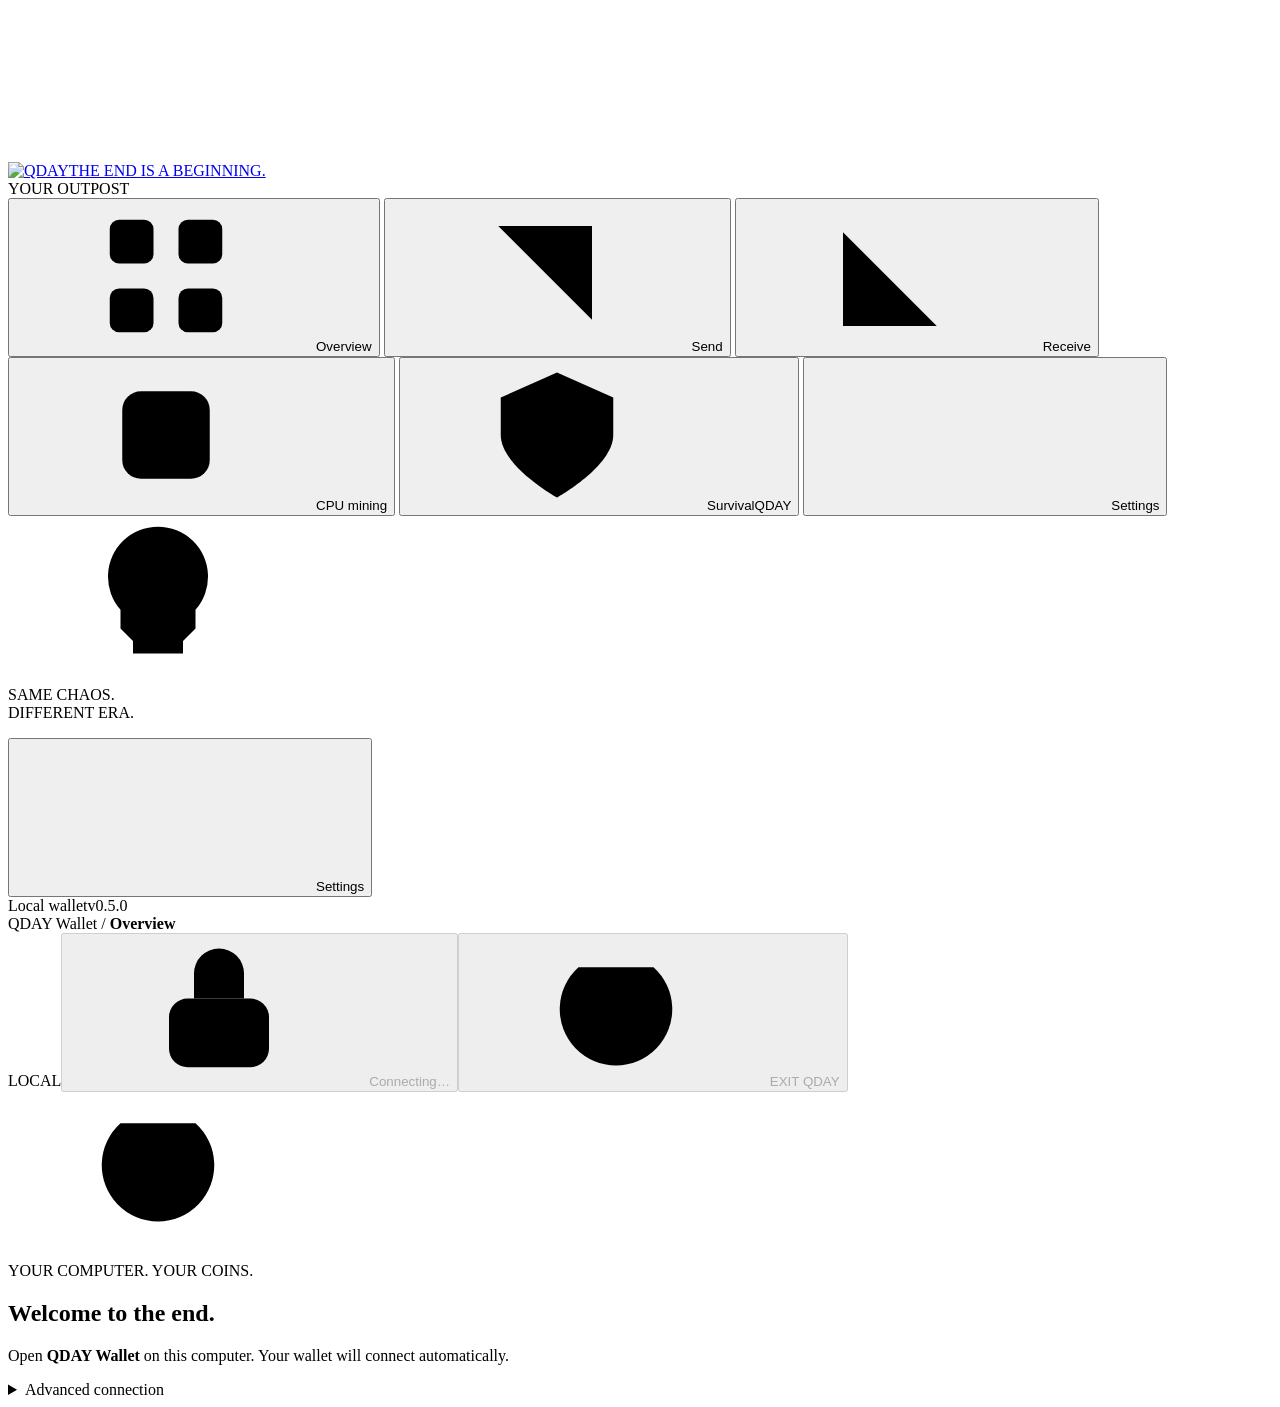
==== node/qday/web/index.html @ c53e766d "Make wallet notifications dismissible" ====
<!doctype html>
<html lang="en"><head><meta charset="utf-8"><meta name="viewport" content="width=device-width,initial-scale=1"><meta name="theme-color" content="#101012"><title>QDAY Wallet</title><link rel="icon" href="/favicon.svg" type="image/svg+xml"><link rel="stylesheet" href="/style.css"><script src="/app.js" defer></script></head>
<body>
<svg class="icon-definitions" xmlns="http://www.w3.org/2000/svg" aria-hidden="true"><defs><symbol id="i-grid" viewBox="0 0 24 24"><rect x="3" y="3" width="7" height="7" rx="1.5"/><rect x="14" y="3" width="7" height="7" rx="1.5"/><rect x="3" y="14" width="7" height="7" rx="1.5"/><rect x="14" y="14" width="7" height="7" rx="1.5"/></symbol><symbol id="i-send" viewBox="0 0 24 24"><path d="m4 20 16-16M5 4h15v15"/></symbol><symbol id="i-receive" viewBox="0 0 24 24"><path d="M20 4 4 20M19 20H4V5"/></symbol><symbol id="i-cpu" viewBox="0 0 24 24"><rect x="5" y="5" width="14" height="14" rx="3"/><path d="M9 1v4m6-4v4M9 19v4m6-4v4M1 9h4m-4 6h4m14-6h4m-4 6h4"/><rect x="9" y="9" width="6" height="6" rx="1"/></symbol><symbol id="i-shield" viewBox="0 0 24 24"><path d="m12 2 9 4v6c0 5-9 10-9 10S3 17 3 12V6l9-4Z"/><path d="m8 12 3 3 5-6"/></symbol><symbol id="i-settings" viewBox="0 0 24 24"><path d="M4 6h16M4 12h16M4 18h16M8 3v6m8 0v6M10 15v6"/></symbol><symbol id="i-lock" viewBox="0 0 24 24"><rect x="4" y="10" width="16" height="11" rx="3"/><path d="M8 10V6a4 4 0 0 1 8 0v4m-4 5v2"/></symbol><symbol id="i-unlock" viewBox="0 0 24 24"><rect x="4" y="10" width="16" height="11" rx="3"/><path d="M8 10V6a4 4 0 0 1 8 0m-4 9v2"/></symbol><symbol id="i-copy" viewBox="0 0 24 24"><rect x="8" y="8" width="12" height="13" rx="2"/><path d="M15 8V3H3v13h5"/></symbol><symbol id="i-power" viewBox="0 0 24 24"><path d="M12 2v10M6 5a9 9 0 1 0 12 0"/></symbol><symbol id="i-arrow" viewBox="0 0 24 24"><path d="M4 12h16m-6-6 6 6-6 6"/></symbol><symbol id="i-skull" viewBox="0 0 24 24"><path d="M8 20v2h8v-2l2-2v-3a8 8 0 1 0-12 0v3l2 2Z"/><circle cx="8.5" cy="11" r="1.5"/><circle cx="15.5" cy="11" r="1.5"/><path d="m11 16 1-2 1 2m-3 4v2m4-2v2"/></symbol><symbol id="i-check" viewBox="0 0 24 24"><path d="m5 12 4 4L19 6"/></symbol></defs></svg>
<aside class="sidebar">
<a class="brand" href="/" aria-label="QDAY wallet home"><img src="/assets/logo.png" alt="QDAY" width="172" height="65"><span>THE END IS A BEGINNING.</span></a>
<div class="sidebar-label">YOUR OUTPOST</div>
<nav aria-label="Wallet navigation">
<button class="nav-item active" data-view="overview" aria-current="page"><svg class="icon" aria-hidden="true"><use href="#i-grid"/></svg><span>Overview</span></button>
<button class="nav-item" data-view="send"><svg class="icon" aria-hidden="true"><use href="#i-send"/></svg><span>Send</span></button>
<button class="nav-item" data-view="receive"><svg class="icon" aria-hidden="true"><use href="#i-receive"/></svg><span>Receive</span></button>
<button class="nav-item" data-view="overview" data-focus="miner"><svg class="icon" aria-hidden="true"><use href="#i-cpu"/></svg><span>CPU mining</span><span id="miningDot" class="nav-dot" hidden></span></button>
<button class="nav-item" data-view="survival"><svg class="icon" aria-hidden="true"><use href="#i-shield"/></svg><span>Survival</span><span class="nav-tag">QDAY</span></button>
<button class="nav-item mobile-settings" data-view="settings"><svg class="icon" aria-hidden="true"><use href="#i-settings"/></svg><span>Settings</span></button>
</nav>
<div class="sidebar-bottom"><div class="sidebar-motto"><svg class="icon" aria-hidden="true"><use href="#i-skull"/></svg><p>SAME CHAOS.<br>DIFFERENT ERA.</p></div><button class="nav-item" data-view="settings"><svg class="icon" aria-hidden="true"><use href="#i-settings"/></svg><span>Settings</span></button><div class="local-state"><span class="status-dot" id="connectionDot"></span><span id="connectionLabel">Local wallet</span><span class="version">v0.5.0</span></div></div>
</aside>
<div class="workspace">
<header class="topbar"><div class="breadcrumb">QDAY Wallet <span>/</span> <b id="pageName">Overview</b></div><div class="topbar-actions"><span class="network-badge"><span class="status-dot"></span><span id="network">LOCAL</span></span><button id="lock" class="icon-button" title="Connecting to local node" aria-label="Connecting to local node" aria-haspopup="dialog" disabled><svg class="icon" aria-hidden="true"><use id="lockIcon" href="#i-lock"/></svg><span id="lockText">Connecting…</span></button><button id="quit" class="secondary exit-button" title="Stop mining and shut down the local node" disabled><svg class="icon" aria-hidden="true"><use href="#i-power"/></svg> EXIT QDAY</button></div></header>
<main>
<section id="connect" class="gate panel"><div class="gate-icon"><svg class="icon" aria-hidden="true"><use href="#i-power"/></svg></div><div><p class="eyebrow">YOUR COMPUTER. YOUR COINS.</p><h1>Welcome to the end.</h1><p>Open <strong>QDAY Wallet</strong> on this computer. Your wallet will connect automatically.</p><details><summary>Advanced connection</summary><p class="muted">For a manually started node, use its local <code>api.token</code>.</p><form id="connectForm" class="inline-form"><input id="token" type="password" autocomplete="off" aria-label="Local access token" placeholder="Local access token" required><button>Connect</button></form></details></div></section>
<div id="app" hidden>
<div id="view-overview" class="view">
<div class="page-intro"><div><h1>Your wallet. <span>Still alive.</span></h1><p>A little proof of work before the end of the world.</p></div><span class="wallet-state" id="walletState"><svg class="icon" aria-hidden="true"><use id="walletStateIcon" href="#i-lock"/></svg><span id="walletStateText">No wallet yet</span></span></div>
<section class="hero"><div class="hero-copy"><div class="eyebrow"><span class="short-line"></span>THE POW COIN WITH A DEADLINE</div><h2 id="headline">MINE TODAY.<br>WITNESS TOMORROW.</h2><p id="story">PQ day is inevitable.<br>You're celebrating it with us.</p><button class="text-button" data-view="survival">Meet your afterlife <svg class="icon" aria-hidden="true"><use href="#i-arrow"/></svg></button></div><div class="hero-caption">SAME MATH. NEW REALITY.</div></section>
<div class="dashboard">
<section class="panel balance-panel"><div class="section-heading"><span class="eyebrow">YOUR BALANCE</span><span class="subtle-badge">QDAY</span></div><div class="balance-line"><strong id="balance">—</strong><span>QDAY</span></div><p id="balanceNote" class="balance-caption" role="status" aria-live="polite">Calculating your balance…</p><div class="balance-actions"><button data-view="send"><svg class="icon" aria-hidden="true"><use href="#i-send"/></svg> Send</button><button class="secondary" data-view="receive"><svg class="icon" aria-hidden="true"><use href="#i-receive"/></svg> Receive</button></div><div class="balance-stats"><div><span><span class="tiny-dot gold"></span>Maturing</span><b id="immature">—</b></div><div><span><span class="tiny-dot purple"></span>Pending</span><b id="pending">—</b></div></div><p id="multiplier" class="notice" hidden>×1,000,000 denomination is live. Your share of supply stays the same; this does not multiply purchasing power.</p></section>
<section class="panel canary-panel"><div class="section-heading"><span class="eyebrow">THE QDAY WATCH</span><svg class="icon" aria-hidden="true"><use href="#i-skull"/></svg></div><div class="watch-state"><span class="beacon"></span><span id="era">WAITING FOR THE END</span></div><h2 id="canaryHeadline">The keys are<br>still breathing.</h2><p id="canaryNote">The network is waiting for a verified break of its classical cryptographic challenge.</p><div class="watch-footer"><span class="muted">Your shield</span><b id="shield">BEFORE QDAY</b></div><button class="text-button" data-view="survival">How survival works <svg class="icon" aria-hidden="true"><use href="#i-arrow"/></svg></button></section>
<section id="miner" class="panel miner-panel"><div class="section-heading"><div class="title-with-icon"><span class="icon-tile"><svg class="icon" aria-hidden="true"><use href="#i-cpu"/></svg></span><div><h2>Put your CPU to work.</h2><p>BLAKE2b · native mining</p></div></div><span class="mode-badge" id="mode">STOP</span></div><div class="hash-heading"><div><strong id="hashrate">0</strong> <span>H/s</span></div><span class="muted"><b id="blocks">0</b> blocks this session</span></div><div class="hash-chart"><svg viewBox="0 0 600 58" preserveAspectRatio="none" role="img" aria-label="Your CPU hashrate samples over the last minute"><path class="chart-grid" d="M0 12H600M0 34H600M0 56H600"/><path id="hashArea" class="chart-area" d="M0 56H600V58H0Z"/><path id="hashLine" class="chart-line" d="M0 56H600"/></svg><div><span>60 SECONDS AGO</span><span>NOW</span></div></div><div class="mining-controls"><label class="thread-control" for="threads">CPU threads<input id="threads" type="number" min="1" step="1" value="1" aria-label="CPU threads"></label><button id="start" aria-describedby="miningNoticeText">MINE</button><button id="stop" class="secondary" disabled>STOP</button></div><div id="miningNotice" class="mining-notice" hidden><p id="miningNoticeText" role="status" aria-live="polite"></p><button id="miningWalletAction" class="text-button" type="button" hidden>Unlock wallet</button></div><details class="mining-parameters"><summary>Network mining parameters</summary><dl><div><dt>Block reward</dt><dd id="miningReward">8 QDAY + fees</dd></div><div><dt>Target block time</dt><dd id="miningInterval"></dd></div><div><dt>Current difficulty (expected hashes)</dt><dd id="miningDifficulty"></dd></div><div><dt>Difficulty adjustment</dt><dd id="miningAdjustment"></dd></div><div><dt>Reward maturity</dt><dd id="miningMaturity"></dd></div></dl></details><p id="activityNote" class="muted">Mining uses your CPU and electricity. Rewards mature after you find a block.</p></section>
<section class="panel reserve-panel"><span class="icon-tile purple-tile"><svg class="icon" aria-hidden="true"><use href="#i-shield"/></svg></span><p class="eyebrow">BUILT FOR THE AFTERPARTY</p><h2>Your coins.<br>Your responsibility.</h2><p>After QDAY, your CPU renews your shields. Stay online. Defend what is yours.</p><button class="text-button" data-view="survival">Explore DEFEND <svg class="icon" aria-hidden="true"><use href="#i-arrow"/></svg></button><div class="reserve-note"><svg class="icon" aria-hidden="true"><use href="#i-check"/></svg> Hash-based reserve key from day one</div></section>
</div></div>
<div id="view-send" class="view" hidden><div class="page-intro"><div><h1>Send QDAY.</h1><p>A piece of the apocalypse, on its way.</p></div></div><div class="two-column"><section class="panel form-panel"><div class="section-heading"><h2>New transfer</h2><svg class="icon" aria-hidden="true"><use href="#i-send"/></svg></div><form id="sendForm"><label>Recipient address<input id="destination" placeholder="qday1…" autocomplete="off" spellcheck="false" required></label><label>Amount in QDAY<input id="amount" inputmode="decimal" placeholder="0.00" autocomplete="off" required></label><div class="form-summary"><span>Available balance</span><b data-balance>0 QDAY</b></div><div class="form-summary"><span>Network fee</span><b><span id="fee">0.001</span> QDAY</b></div><button id="send" class="full-width">Review transfer <svg class="icon" aria-hidden="true"><use href="#i-arrow"/></svg></button><p class="muted">Transfers become final through block confirmations. Sending also renews the recipient's shield.</p></form></section><aside class="panel quiet-panel"><span class="icon-tile"><svg class="icon" aria-hidden="true"><use href="#i-shield"/></svg></span><h2>Check twice.<br>Send once.</h2><p>Use a QDAY address from this network. Check the full address and amount before confirming.</p><p>Your seed phrase is never needed to receive a payment.</p></aside></div></div>
<div id="view-receive" class="view" hidden><div class="page-intro"><div><h1>Receive QDAY.</h1><p>Your address at the end of the world.</p></div></div><section class="panel receive-panel"><span class="icon-tile large-tile"><svg class="icon" aria-hidden="true"><use href="#i-receive"/></svg></span><h2>This is your outpost.</h2><p>Share this address to receive QDAY on <strong id="receiveNetwork">your network</strong>.</p><div class="address-box"><span class="eyebrow">YOUR PUBLIC ADDRESS</span><code id="address">Create a wallet to receive QDAY.</code></div><button id="copyAddress"><svg class="icon" aria-hidden="true"><use href="#i-copy"/></svg> Copy address</button><p class="muted">Your address is safe to share. Your seed phrase is not.</p></section></div>
<div id="view-survival" class="view" hidden><div class="page-intro"><div><h1>The afterparty has rules.</h1><p>Everyone gets a million. Staying alive is your problem.</p></div></div><section class="survival-banner panel"><span class="survival-skull"><svg class="icon" aria-hidden="true"><use href="#i-skull"/></svg></span><div><p class="eyebrow" id="survivalEra">BEFORE QDAY</p><h2 id="survivalTitle">Mine while the keys still work.</h2><p id="survivalNote">QDAY starts when the network verifies a solution to its fixed Edwards25519 challenge. No news feed, admin switch or calendar date.</p></div></section><div class="survival-steps"><section class="panel"><span class="step-number">01 / THE BREAK</span><h2>Math writes the obituary.</h2><p>A valid cryptographic proof triggers QDAY after the activation delay. It demonstrates a solved challenge; it cannot identify whether the machine was quantum.</p></section><section class="panel"><span class="step-number">02 / THE SPLIT</span><h2>A million. Each.</h2><p>One old coin becomes 1,000,000 QDAY. Atomic balances and everyone's share of supply stay the same. It's a denomination change.</p></section><section class="panel"><span class="step-number">03 / THE AFTERLIFE</span><h2>Defend. Or decay.</h2><p>DEFEND renews shields with signed, work-backed transfers. Expired coins gradually burn. A confirmed renewal saves what remains.</p></section></div><section class="panel proof-panel" id="proofPanel">
<div class="section-heading"><div><p class="eyebrow">GOT THE ANSWER?</p><h2>Submit the end of the world.</h2></div><span id="proofState" class="subtle-badge">AWAITING PROOF</span></div>
<p>Verify your solution for free. Publishing sends a signed transaction to the mempool; peers relay it and a miner includes it in a block.</p>
<div id="proofProgress" class="proof-progress" role="status" hidden></div>
<details class="challenge-details"><summary>View this network's challenge</summary><p>Solve <code>x · G = C</code> on Edwards25519. Submit the nonzero canonical scalar <code>x</code> as 32 little-endian bytes in hexadecimal.</p><code id="challengePoint" class="address-box"></code><button id="copyChallenge" class="text-button" type="button"><svg class="icon" aria-hidden="true"><use href="#i-copy"/></svg> Copy challenge</button></details>
<form id="proofForm"><label>Solution (witness)<textarea id="proofWitness" rows="2" minlength="64" maxlength="64" autocomplete="off" autocapitalize="none" spellcheck="false" placeholder="64 hexadecimal characters" required></textarea><span class="field-note">This is the challenge solution. Never enter your seed phrase or wallet keys here.</span></label><div class="proof-submit"><button id="verifyProof" type="submit">Verify &amp; review <svg class="icon" aria-hidden="true"><use href="#i-arrow"/></svg></button><span>Publication fee <b id="proofFee">1</b> QDAY</span></div></form>
</section><section class="panel survival-action"><div><h2>Your CPU becomes life support.</h2><p>Keep the app online, your wallet unlocked and DEFEND running. Renewals pay a network fee. Your independent hash-based reserve key still authorizes spending.</p></div><button data-view="overview" data-focus="miner">Open CPU controls <svg class="icon" aria-hidden="true"><use href="#i-arrow"/></svg></button></section></div>
<div id="view-settings" class="view" hidden><div class="page-intro"><div><h1>Your outpost. Your rules.</h1><p>Local keys. Local node. No account to ask for permission.</p></div></div><section class="panel recovery-settings"><div class="section-heading"><h2>Your seed phrase</h2><svg class="icon" aria-hidden="true"><use href="#i-lock"/></svg></div><p>One seed phrase. 24 words. The same keys and address, on any computer. Your wallet password only encrypts the wallet on this computer.</p><div class="recovery-actions"><article><span class="eyebrow">SAVE YOUR WORDS</span><h3>Export seed phrase</h3><p>View, copy or download your seed phrase. Your wallet password is required.</p><button id="openRecovery" class="secondary" type="button"><svg class="icon" aria-hidden="true"><use href="#i-receive"/></svg> Export seed phrase</button></article><article><span class="eyebrow">USE EXISTING WORDS</span><h3>Import seed phrase</h3><p>Use a saved phrase to switch to its wallet. This replaces the current wallet on this computer.</p><button id="openImport" class="secondary" type="button"><svg class="icon" aria-hidden="true"><use href="#i-arrow"/></svg> Import seed phrase</button></article></div></section><section class="panel burn-settings"><div class="section-heading"><h2>Burn QDAY</h2><svg class="icon" aria-hidden="true"><use href="#i-skull"/></svg></div><p>Permanently remove QDAY from the supply. Coins sent by a burn can never be spent or recovered.</p><form id="burnForm"><label for="burnAmount">Amount in QDAY<input id="burnAmount" inputmode="decimal" placeholder="0.00" autocomplete="off" required></label><div class="form-summary"><span>Available balance</span><b data-balance>0 QDAY</b></div><div class="form-summary"><span>Network fee</span><b><span id="burnFee">0.001</span> QDAY</b></div><button id="reviewBurn" class="danger" type="submit">Review burn</button><p class="field-note">The explorer removes confirmed burns from current supply.</p></form></section><section class="panel network-settings"><div class="section-heading"><h2>Network connections</h2><svg class="icon" aria-hidden="true"><use href="#i-shield"/></svg></div><div class="form-summary"><span>Peer connections</span><b id="networkPeers">Connecting…</b></div><div class="form-summary"><span>P2P listening port</span><b id="networkPort">—</b></div><div class="form-summary"><span>Incoming connections</span><b id="networkInbound">0</b></div><div class="form-summary"><span>Router mapping</span><b id="networkMapping">Checking…</b></div><p class="muted" id="networkMappingNote">Your wallet discovers peers through seeds, then releases them once other connections are stable.</p><p class="muted">Every peer connection sends and receives blocks and transactions. Mining works over outgoing connections too. To accept incoming connections through a VPN, the VPN must provide a forwarded port.</p></section><section class="panel peer-settings"><div class="section-heading"><h2>Add a peer</h2><svg class="icon" aria-hidden="true"><use href="#i-shield"/></svg></div><p>Connect directly to a QDAY node you know. Its address is saved for future connections.</p><form id="peerForm"><label for="peerAddress">Peer IP address and port</label><div class="peer-form-row"><input id="peerAddress" type="text" placeholder="203.0.113.10:19771" autocomplete="off" autocapitalize="none" spellcheck="false" maxlength="80" required><button id="addPeer" type="submit">Add peer</button></div><p class="field-note">IPv4: 203.0.113.10:19771 · IPv6: [2001:db8::10]:19771</p><p id="peerResult" class="dialog-message" role="status" aria-live="polite"></p></form></section><section class="panel settings-runtime"><h2>Running on your computer</h2><p>Closing the browser tab leaves QDAY running. STOP pauses mining and DEFEND. Locking also removes your unlocked keys from memory. Use EXIT QDAY in the top right to stop the node and close the app.</p><div class="restart-controls"><div><h3>Restart node</h3><p id="restartNote">Restart the local node and reopen the wallet.</p></div><button id="restart" class="secondary" type="button"><svg class="icon" aria-hidden="true"><use href="#i-power"/></svg> Restart node</button></div></section></div>
<footer class="statusbar"><div><span class="status-dot"></span><b id="sync">SYNCING</b><span class="footer-divider"></span><span>Block <b id="height">0</b></span><span>Peers <b id="peers">0</b></span></div><span>YOUR KEYS. YOUR COUNTDOWN.</span></footer>
</div>
<div id="closed" class="gate panel" hidden><div class="gate-icon"><svg class="icon" aria-hidden="true"><use href="#i-power"/></svg></div><div><p class="eyebrow">SEE YOU AT THE END</p><h1 id="closedTitle">Your outpost is offline.</h1><p id="closedNote">QDAY has stopped. You can close this tab. Open QDAY Wallet to come back.</p></div></div>
</main></div>
<dialog id="setup" class="setup-dialog" aria-labelledby="setupTitle" aria-describedby="setupDescription">
<div class="dialog-content">
<div class="dialog-heading"><span class="icon-tile"><svg class="icon" aria-hidden="true"><use href="#i-skull"/></svg></span><button id="browseSetup" class="text-button" type="button">Explore first</button></div>
<p class="eyebrow">START YOUR OWN AFTERLIFE</p><h2 id="setupTitle">Your wallet. Your life support.</h2><p id="setupDescription">Your 24-word seed phrase restores your keys and address on any computer.</p>
<div class="setup-options" role="group" aria-label="Set up your wallet"><button type="button" data-setup="create" aria-pressed="true">Create new</button><button type="button" data-setup="restore" aria-pressed="false">Seed phrase</button></div>
<form id="createForm">
<div id="newWalletNote" class="setup-note"><svg class="icon" aria-hidden="true"><use href="#i-shield"/></svg><p>We generate 24 random words on this computer. Save them offline. Anyone with your words can spend your coins.</p></div>
<label id="restoreFields" hidden>Your 24-word QDAY seed phrase<textarea id="restorePhrase" rows="3" autocomplete="off" autocapitalize="none" spellcheck="false" placeholder="Enter your words in their original order"></textarea></label>
<label>New wallet password<input id="createPassword" type="password" minlength="12" autocomplete="new-password" required placeholder="At least 12 characters"><span class="field-note">Encrypts this computer's wallet. Does not change your address or seed phrase.</span></label>
<label>Confirm password<input id="confirmPassword" type="password" minlength="12" autocomplete="new-password" required placeholder="Enter your password again"></label>
<p class="dialog-message" role="status" aria-live="polite"></p><button id="createWallet" type="submit" class="full-width"><span id="setupButtonText">Create wallet</span><svg class="icon" aria-hidden="true"><use href="#i-arrow"/></svg></button>
</form></div></dialog>
<dialog id="restartPrompt" aria-labelledby="restartTitle"><div class="dialog-content"><span class="icon-tile"><svg class="icon" aria-hidden="true"><use href="#i-power"/></svg></span><p class="eyebrow">BACK IN A MOMENT</p><h2 id="restartTitle">Restart the node?</h2><p>Mining and DEFEND will stop. Your wallet will reopen automatically in the browser. Enter your wallet password again to unlock it.</p><p>Your wallet, blockchain data and saved peers stay on this computer.</p><p class="dialog-message" role="status" aria-live="polite"></p><div class="dialog-actions"><button id="cancelRestart" class="secondary" type="button" autofocus>Cancel</button><button id="confirmRestart" type="button">Restart node</button></div></div></dialog>
<dialog id="lockPrompt" aria-labelledby="lockTitle"><div class="dialog-content"><span class="icon-tile"><svg class="icon" aria-hidden="true"><use href="#i-unlock"/></svg></span><p class="eyebrow">YOU ARE IN CONTROL</p><h2 id="lockTitle">Lock your wallet?</h2><p>Mining and DEFEND will stop, and unlocked keys will be removed from memory. Your node will stay online.</p><p class="dialog-message" role="status" aria-live="polite"></p><div class="dialog-actions"><button id="cancelLock" class="secondary" type="button" autofocus>Cancel</button><button id="confirmLock" type="button"><svg class="icon" aria-hidden="true"><use href="#i-lock"/></svg> Lock wallet</button></div></div></dialog>
<dialog id="unlock" aria-labelledby="unlockTitle" aria-describedby="unlockDescription"><div class="dialog-content"><div class="dialog-heading"><span class="icon-tile"><svg class="icon" aria-hidden="true"><use href="#i-lock"/></svg></span><button id="quitLocked" class="secondary exit-button" type="button" title="Shut down the local node"><svg class="icon" aria-hidden="true"><use href="#i-power"/></svg> EXIT QDAY</button></div><p class="eyebrow">WELCOME BACK, SURVIVOR</p><h2 id="unlockTitle">Unlock your wallet.</h2><p id="unlockDescription">Enter your wallet password to access your wallet. Mining and DEFEND are stopped.</p><form id="unlockForm"><label>Wallet password<input id="unlockPassword" type="password" autocomplete="current-password" placeholder="Wallet password" required autofocus></label><p class="dialog-message" role="status" aria-live="polite"></p><button class="full-width">Unlock wallet</button></form><form id="lockedRecoveryForm" hidden><label>Your 24-word seed phrase<textarea id="lockedSeed" rows="3" autocomplete="off" autocapitalize="none" spellcheck="false" placeholder="Enter all 24 words in their original order" required></textarea></label><label>New wallet password<input id="lockedNewPassword" type="password" minlength="12" autocomplete="new-password" placeholder="At least 12 characters" required></label><label>Confirm new password<input id="lockedConfirmPassword" type="password" minlength="12" autocomplete="new-password" placeholder="Enter your new password again" required></label><div class="import-warning"><b>This replaces the wallet stored on this computer.</b><p>The same seed phrase resets its password. A different seed phrase switches to that wallet and address. QDAY keeps no backup of the wallet being replaced.</p></div><p class="dialog-message" role="status" aria-live="polite"></p><button class="full-width" type="submit">Recover / import wallet</button></form><div class="unlock-recovery-actions"><button id="recoverLocked" class="text-button" type="button">Forgot your password? Use seed phrase</button><button id="backToUnlock" class="text-button" type="button" hidden>Back to password</button></div></div></dialog>
<dialog id="backup" aria-labelledby="backupTitle"><div class="dialog-content"><span class="icon-tile"><svg class="icon" aria-hidden="true"><use href="#i-lock"/></svg></span><p class="eyebrow">THIS IS YOUR ONLY WAY BACK</p><h2 id="backupTitle">Save your seed phrase.</h2><p>Anyone with these words can spend your coins. Write them down and keep them offline. There is no password reset.</p><div id="phrase"></div><div class="backup-actions"><button id="copySeed" class="secondary" type="button"><svg class="icon" aria-hidden="true"><use href="#i-copy"/></svg> Copy words</button><button id="downloadSeed" class="secondary" type="button"><svg class="icon" aria-hidden="true"><use href="#i-receive"/></svg> Download .txt</button></div><p class="field-note">Copied words and downloaded files are not encrypted. Keep them private and offline.</p><p class="dialog-message" role="status" aria-live="polite"></p><button id="savedBackup" class="full-width">I saved my seed phrase <svg class="icon" aria-hidden="true"><use href="#i-check"/></svg></button></div></dialog>
<dialog id="recoveryPrompt" aria-labelledby="recoveryTitle"><div class="dialog-content"><div class="dialog-heading"><span class="icon-tile"><svg class="icon" aria-hidden="true"><use href="#i-lock"/></svg></span><button id="cancelRecovery" class="text-button" type="button">Cancel</button></div><p class="eyebrow">YOUR WAY BACK</p><h2 id="recoveryTitle">Export seed phrase.</h2><p>Enter your wallet password to reveal your seed phrase. You can then copy them or download a text file.</p><form id="recoveryForm"><label>Wallet password<input id="recoveryPassword" type="password" autocomplete="current-password" placeholder="Your current wallet password" required></label><p class="dialog-message" role="status" aria-live="polite"></p><button class="full-width" type="submit">Show seed phrase <svg class="icon" aria-hidden="true"><use href="#i-arrow"/></svg></button></form></div></dialog>
<dialog id="importWallet" aria-labelledby="importTitle"><div class="dialog-content"><div class="dialog-heading"><span class="icon-tile"><svg class="icon" aria-hidden="true"><use href="#i-lock"/></svg></span><button id="cancelImport" class="text-button" type="button">Cancel</button></div><p class="eyebrow">BACK FROM THE DEAD</p><h2 id="importTitle">Import seed phrase.</h2><p>Enter an existing QDAY seed phrase to open its wallet. Your keys and address are restored from these words.</p><div id="importWarning" class="import-warning"><b>This replaces your current wallet.</b><p>Save its seed phrase yourself before continuing. QDAY does not keep a backup. Importing does not transfer any coins.</p></div><form id="importForm"><label>Your 24-word seed phrase<textarea id="importPhrase" rows="3" autocomplete="off" autocapitalize="none" spellcheck="false" placeholder="Enter all 24 words in their original order" required></textarea></label><label>New wallet password<input id="importPassword" type="password" minlength="12" autocomplete="new-password" placeholder="At least 12 characters" required></label><label>Confirm new password<input id="importConfirm" type="password" minlength="12" autocomplete="new-password" placeholder="Enter your new password again" required></label><p class="dialog-message" role="status" aria-live="polite"></p><button id="importSubmit" class="full-width" type="submit">Import &amp; replace wallet <svg class="icon" aria-hidden="true"><use href="#i-arrow"/></svg></button></form></div></dialog>
<dialog id="burnReview" aria-labelledby="burnReviewTitle"><div class="dialog-content"><span class="icon-tile danger-tile"><svg class="icon" aria-hidden="true"><use href="#i-skull"/></svg></span><p class="eyebrow danger-text">NO WAY BACK</p><h2 id="burnReviewTitle">Burn this QDAY forever?</h2><p class="review-amount danger-text"><span id="burnReviewAmount"></span> QDAY</p><p>This transaction sends the amount to the protocol's unspendable void address. Nobody can recover it.</p><div class="form-summary"><span>Network fee</span><b id="burnReviewFee"></b></div><label for="burnConfirmation">Type <b>BURN</b> to confirm<input id="burnConfirmation" autocomplete="off" autocapitalize="characters" spellcheck="false" placeholder="BURN" required></label><p class="dialog-message" role="status" aria-live="polite"></p><div class="dialog-actions"><button id="cancelBurn" class="secondary" type="button">Go back</button><button id="confirmBurn" class="danger" type="button" disabled>Burn forever</button></div></div></dialog>
<dialog id="sendReview" aria-labelledby="reviewTitle"><div class="dialog-content"><p class="eyebrow">ONE LAST LOOK</p><h2 id="reviewTitle">Confirm your transfer.</h2><p class="review-amount"><span id="reviewAmount"></span> QDAY</p><label>To address<code id="reviewAddress" class="address-box"></code></label><div class="form-summary"><span>Network fee</span><b id="reviewFee"></b></div><p class="dialog-message" role="status" aria-live="polite"></p><div class="dialog-actions"><button id="cancelTransfer" class="secondary">Go back</button><button id="confirmTransfer">Confirm &amp; send <svg class="icon" aria-hidden="true"><use href="#i-send"/></svg></button></div></div></dialog>
<dialog id="proofReview" aria-labelledby="proofReviewTitle"><div class="dialog-content"><span class="icon-tile purple-tile"><svg class="icon" aria-hidden="true"><use href="#i-skull"/></svg></span><p class="eyebrow">THE MATH CHECKS OUT</p><h2 id="proofReviewTitle">Publish the proof.</h2><p>The solution is valid for this network. Publication makes it public and pays the miner from your wallet.</p><div class="form-summary"><span>Network</span><b id="proofReviewNetwork"></b></div><div class="form-summary"><span>Transaction fee</span><b id="proofReviewFee"></b></div><div class="form-summary"><span>Activation delay after inclusion</span><b id="proofReviewDelay"></b></div><label>Verified solution<code id="proofReviewWitness" class="address-box"></code></label><p>Once confirmed, the proof schedules QDAY: the ×1,000,000 denomination and shield decay rules. Inclusion and activation follow the canonical chain.</p><p id="proofWalletNotice" class="notice" hidden>Unlock a funded, synchronized wallet to pay the publication fee.</p><p class="dialog-message" role="status" aria-live="polite"></p><div class="dialog-actions"><button id="cancelProof" class="secondary">Go back</button><button id="confirmProof">Pay &amp; publish <svg class="icon" aria-hidden="true"><use href="#i-send"/></svg></button></div></div></dialog>
<div id="message" role="status" aria-live="polite" hidden><span id="messageText"></span><button id="dismissMessage" type="button" aria-label="Dismiss notification">×</button></div>
</body></html>
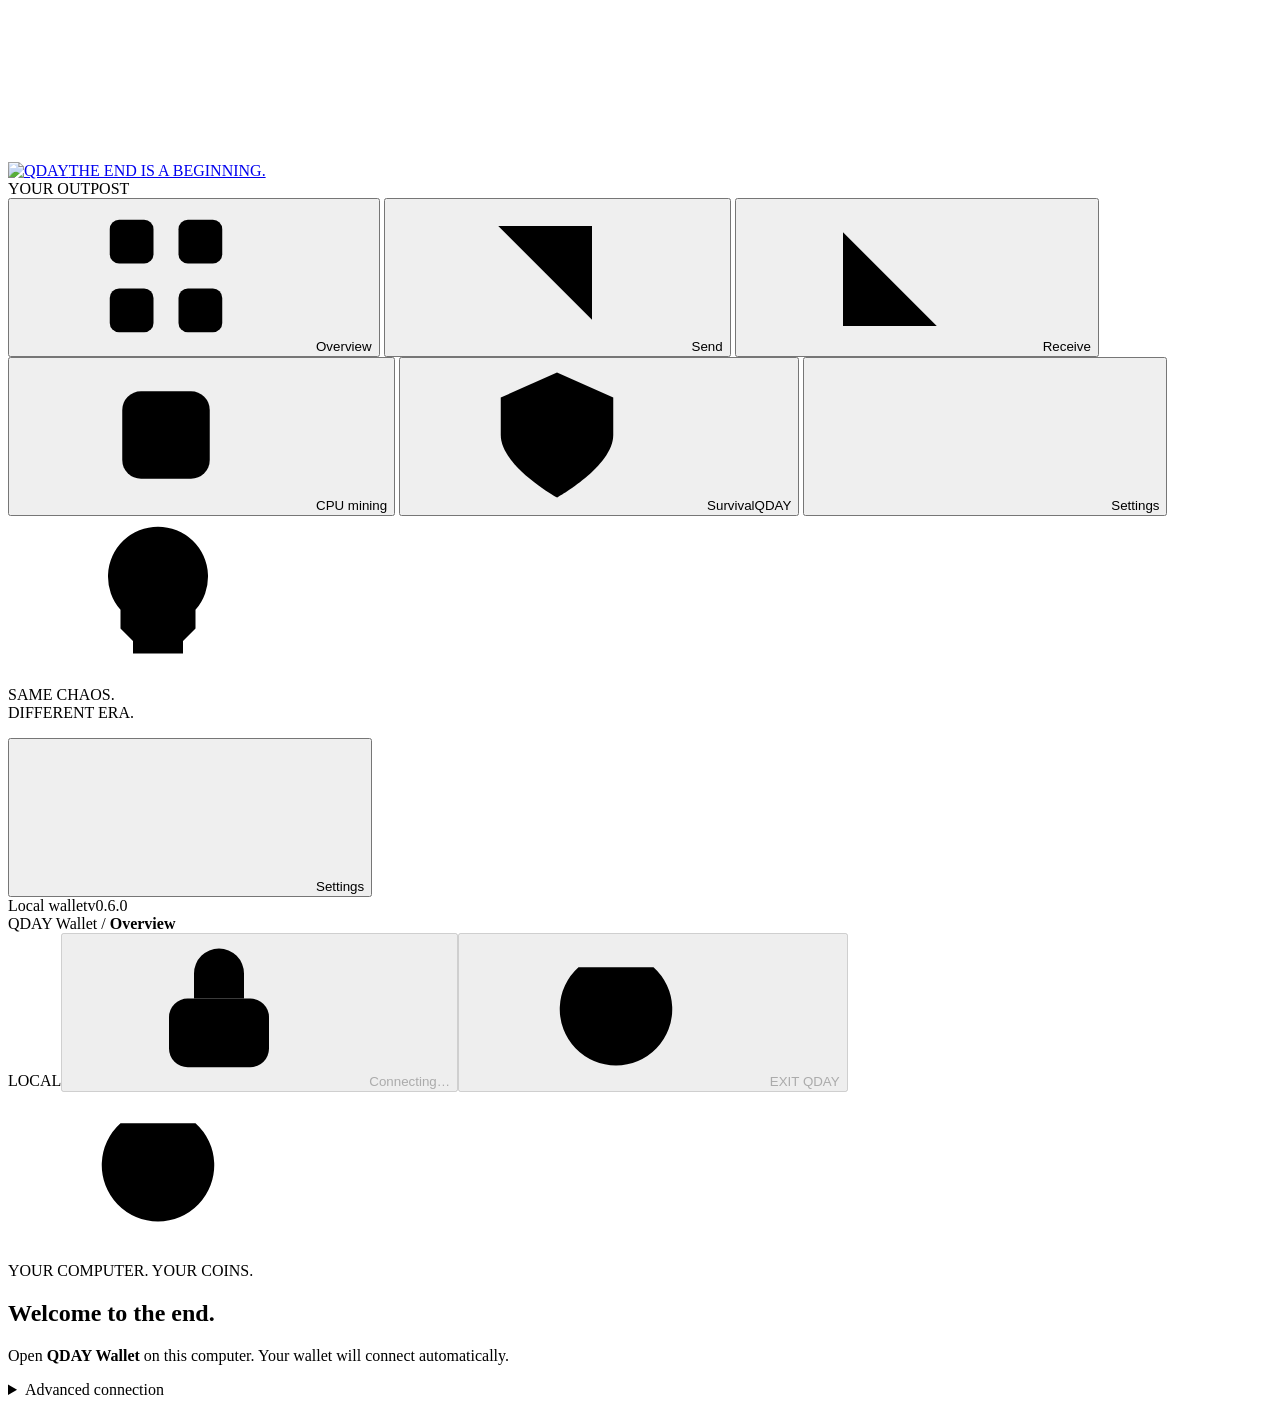
==== commit c5ad726d: "Release v0.6.0" ====
--- a/node/qday/web/index.html
+++ b/node/qday/web/index.html
@@ -13,7 +13,7 @@
 <button class="nav-item" data-view="survival"><svg class="icon" aria-hidden="true"><use href="#i-shield"/></svg><span>Survival</span><span class="nav-tag">QDAY</span></button>
 <button class="nav-item mobile-settings" data-view="settings"><svg class="icon" aria-hidden="true"><use href="#i-settings"/></svg><span>Settings</span></button>
 </nav>
-<div class="sidebar-bottom"><div class="sidebar-motto"><svg class="icon" aria-hidden="true"><use href="#i-skull"/></svg><p>SAME CHAOS.<br>DIFFERENT ERA.</p></div><button class="nav-item" data-view="settings"><svg class="icon" aria-hidden="true"><use href="#i-settings"/></svg><span>Settings</span></button><div class="local-state"><span class="status-dot" id="connectionDot"></span><span id="connectionLabel">Local wallet</span><span class="version">v0.5.0</span></div></div>
+<div class="sidebar-bottom"><div class="sidebar-motto"><svg class="icon" aria-hidden="true"><use href="#i-skull"/></svg><p>SAME CHAOS.<br>DIFFERENT ERA.</p></div><button class="nav-item" data-view="settings"><svg class="icon" aria-hidden="true"><use href="#i-settings"/></svg><span>Settings</span></button><div class="local-state"><span class="status-dot" id="connectionDot"></span><span id="connectionLabel">Local wallet</span><span class="version">v0.6.0</span></div></div>
 </aside>
 <div class="workspace">
 <header class="topbar"><div class="breadcrumb">QDAY Wallet <span>/</span> <b id="pageName">Overview</b></div><div class="topbar-actions"><span class="network-badge"><span class="status-dot"></span><span id="network">LOCAL</span></span><button id="lock" class="icon-button" title="Connecting to local node" aria-label="Connecting to local node" aria-haspopup="dialog" disabled><svg class="icon" aria-hidden="true"><use id="lockIcon" href="#i-lock"/></svg><span id="lockText">Connecting…</span></button><button id="quit" class="secondary exit-button" title="Stop mining and shut down the local node" disabled><svg class="icon" aria-hidden="true"><use href="#i-power"/></svg> EXIT QDAY</button></div></header>
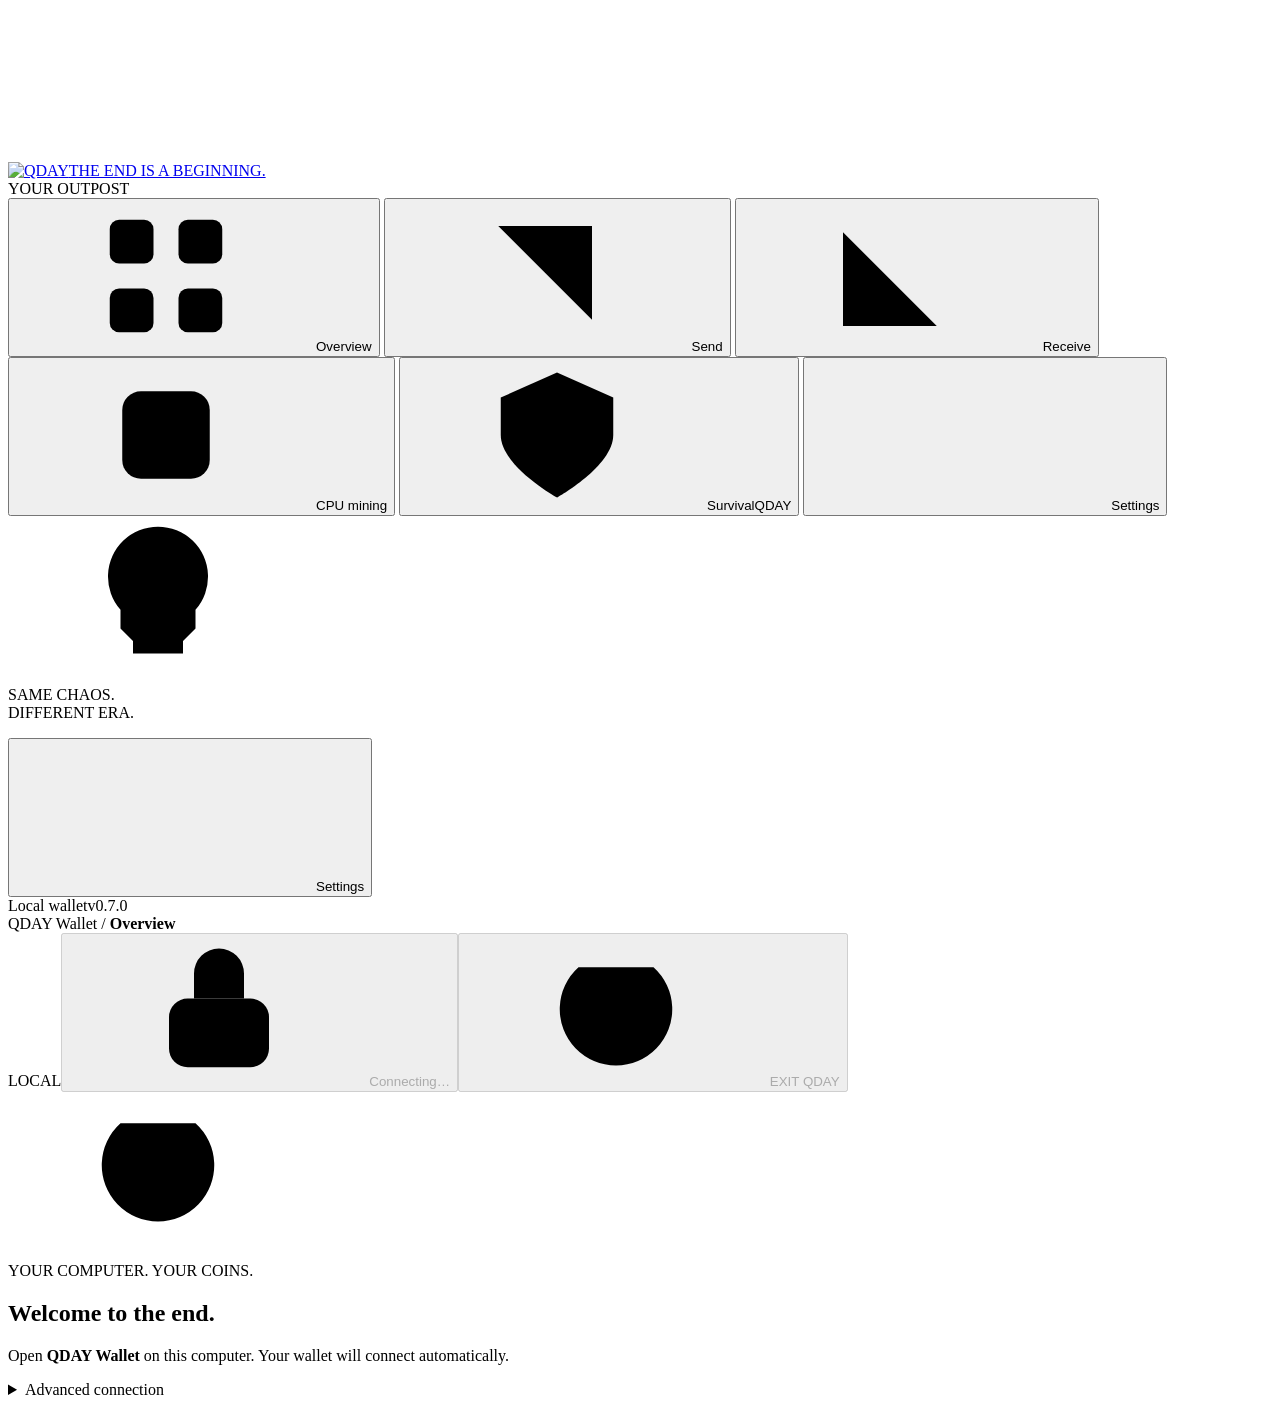
==== commit 936a96b8: "Release v0.7.0" ====
--- a/node/qday/web/index.html
+++ b/node/qday/web/index.html
@@ -13,7 +13,7 @@
 <button class="nav-item" data-view="survival"><svg class="icon" aria-hidden="true"><use href="#i-shield"/></svg><span>Survival</span><span class="nav-tag">QDAY</span></button>
 <button class="nav-item mobile-settings" data-view="settings"><svg class="icon" aria-hidden="true"><use href="#i-settings"/></svg><span>Settings</span></button>
 </nav>
-<div class="sidebar-bottom"><div class="sidebar-motto"><svg class="icon" aria-hidden="true"><use href="#i-skull"/></svg><p>SAME CHAOS.<br>DIFFERENT ERA.</p></div><button class="nav-item" data-view="settings"><svg class="icon" aria-hidden="true"><use href="#i-settings"/></svg><span>Settings</span></button><div class="local-state"><span class="status-dot" id="connectionDot"></span><span id="connectionLabel">Local wallet</span><span class="version">v0.6.0</span></div></div>
+<div class="sidebar-bottom"><div class="sidebar-motto"><svg class="icon" aria-hidden="true"><use href="#i-skull"/></svg><p>SAME CHAOS.<br>DIFFERENT ERA.</p></div><button class="nav-item" data-view="settings"><svg class="icon" aria-hidden="true"><use href="#i-settings"/></svg><span>Settings</span></button><div class="local-state"><span class="status-dot" id="connectionDot"></span><span id="connectionLabel">Local wallet</span><span class="version">v0.7.0</span></div></div>
 </aside>
 <div class="workspace">
 <header class="topbar"><div class="breadcrumb">QDAY Wallet <span>/</span> <b id="pageName">Overview</b></div><div class="topbar-actions"><span class="network-badge"><span class="status-dot"></span><span id="network">LOCAL</span></span><button id="lock" class="icon-button" title="Connecting to local node" aria-label="Connecting to local node" aria-haspopup="dialog" disabled><svg class="icon" aria-hidden="true"><use id="lockIcon" href="#i-lock"/></svg><span id="lockText">Connecting…</span></button><button id="quit" class="secondary exit-button" title="Stop mining and shut down the local node" disabled><svg class="icon" aria-hidden="true"><use href="#i-power"/></svg> EXIT QDAY</button></div></header>
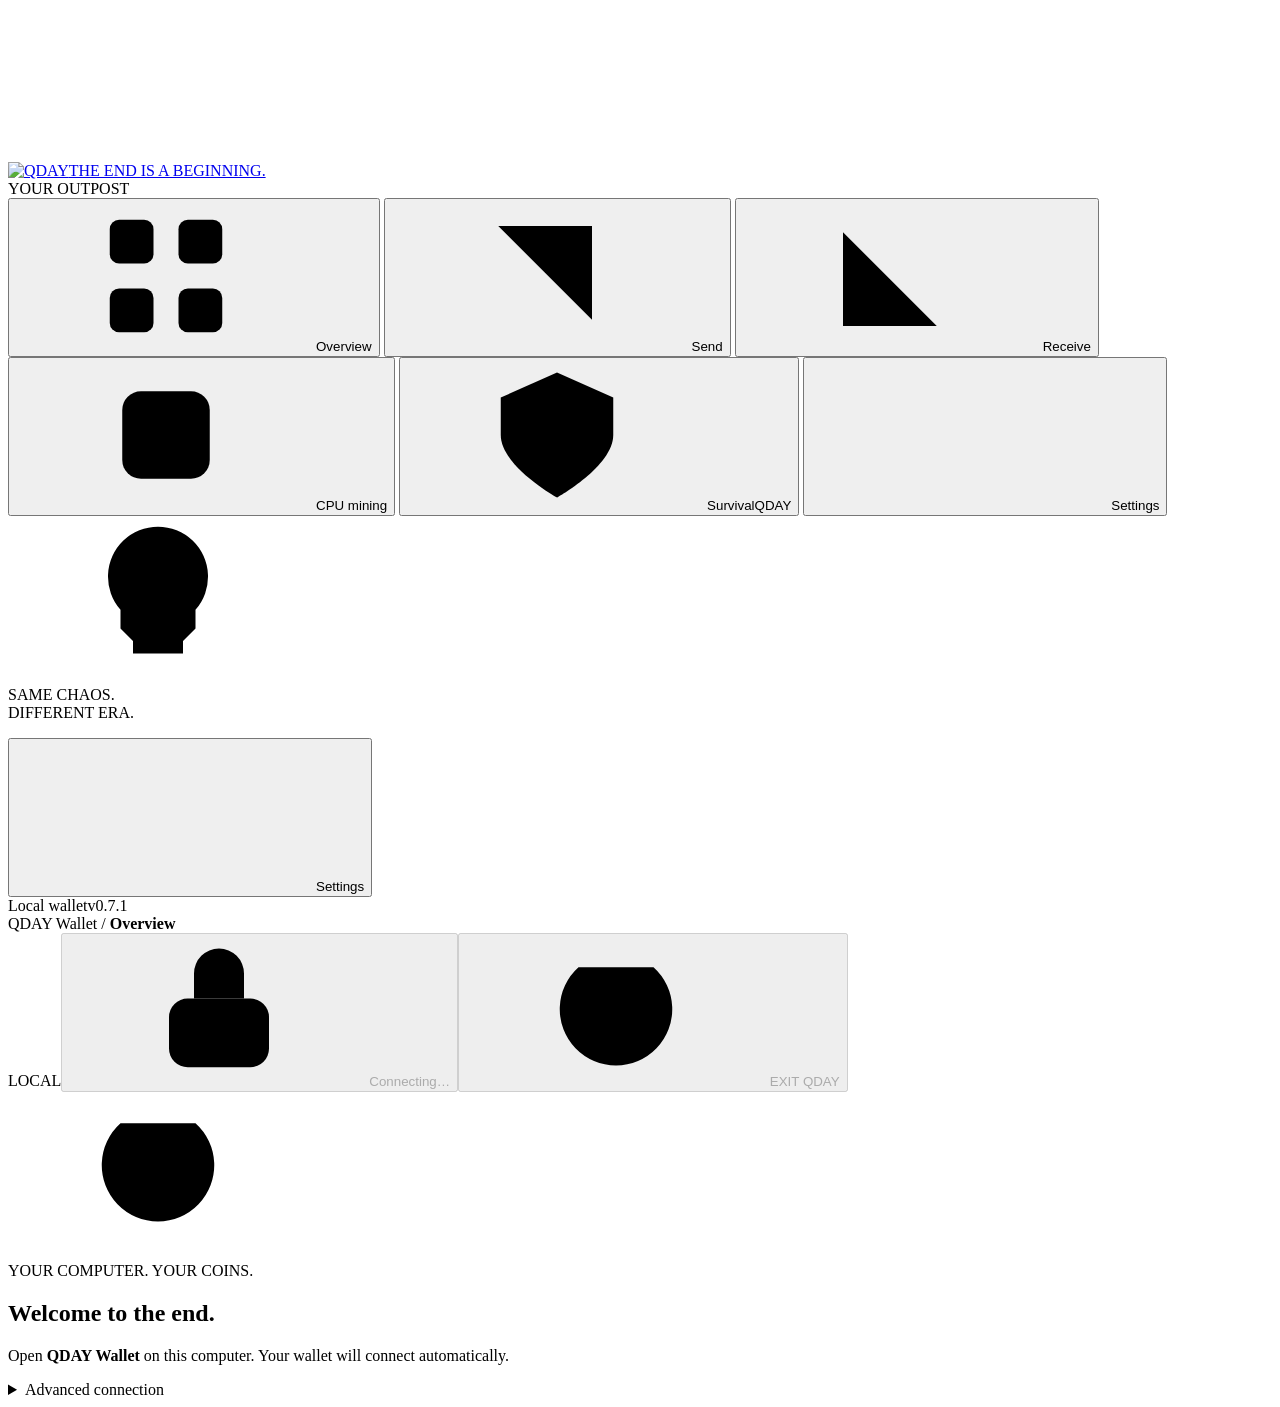
==== commit a152cd04: "Release v0.7.1" ====
--- a/node/qday/web/index.html
+++ b/node/qday/web/index.html
@@ -13,7 +13,7 @@
 <button class="nav-item" data-view="survival"><svg class="icon" aria-hidden="true"><use href="#i-shield"/></svg><span>Survival</span><span class="nav-tag">QDAY</span></button>
 <button class="nav-item mobile-settings" data-view="settings"><svg class="icon" aria-hidden="true"><use href="#i-settings"/></svg><span>Settings</span></button>
 </nav>
-<div class="sidebar-bottom"><div class="sidebar-motto"><svg class="icon" aria-hidden="true"><use href="#i-skull"/></svg><p>SAME CHAOS.<br>DIFFERENT ERA.</p></div><button class="nav-item" data-view="settings"><svg class="icon" aria-hidden="true"><use href="#i-settings"/></svg><span>Settings</span></button><div class="local-state"><span class="status-dot" id="connectionDot"></span><span id="connectionLabel">Local wallet</span><span class="version">v0.7.0</span></div></div>
+<div class="sidebar-bottom"><div class="sidebar-motto"><svg class="icon" aria-hidden="true"><use href="#i-skull"/></svg><p>SAME CHAOS.<br>DIFFERENT ERA.</p></div><button class="nav-item" data-view="settings"><svg class="icon" aria-hidden="true"><use href="#i-settings"/></svg><span>Settings</span></button><div class="local-state"><span class="status-dot" id="connectionDot"></span><span id="connectionLabel">Local wallet</span><span class="version">v0.7.1</span></div></div>
 </aside>
 <div class="workspace">
 <header class="topbar"><div class="breadcrumb">QDAY Wallet <span>/</span> <b id="pageName">Overview</b></div><div class="topbar-actions"><span class="network-badge"><span class="status-dot"></span><span id="network">LOCAL</span></span><button id="lock" class="icon-button" title="Connecting to local node" aria-label="Connecting to local node" aria-haspopup="dialog" disabled><svg class="icon" aria-hidden="true"><use id="lockIcon" href="#i-lock"/></svg><span id="lockText">Connecting…</span></button><button id="quit" class="secondary exit-button" title="Stop mining and shut down the local node" disabled><svg class="icon" aria-hidden="true"><use href="#i-power"/></svg> EXIT QDAY</button></div></header>
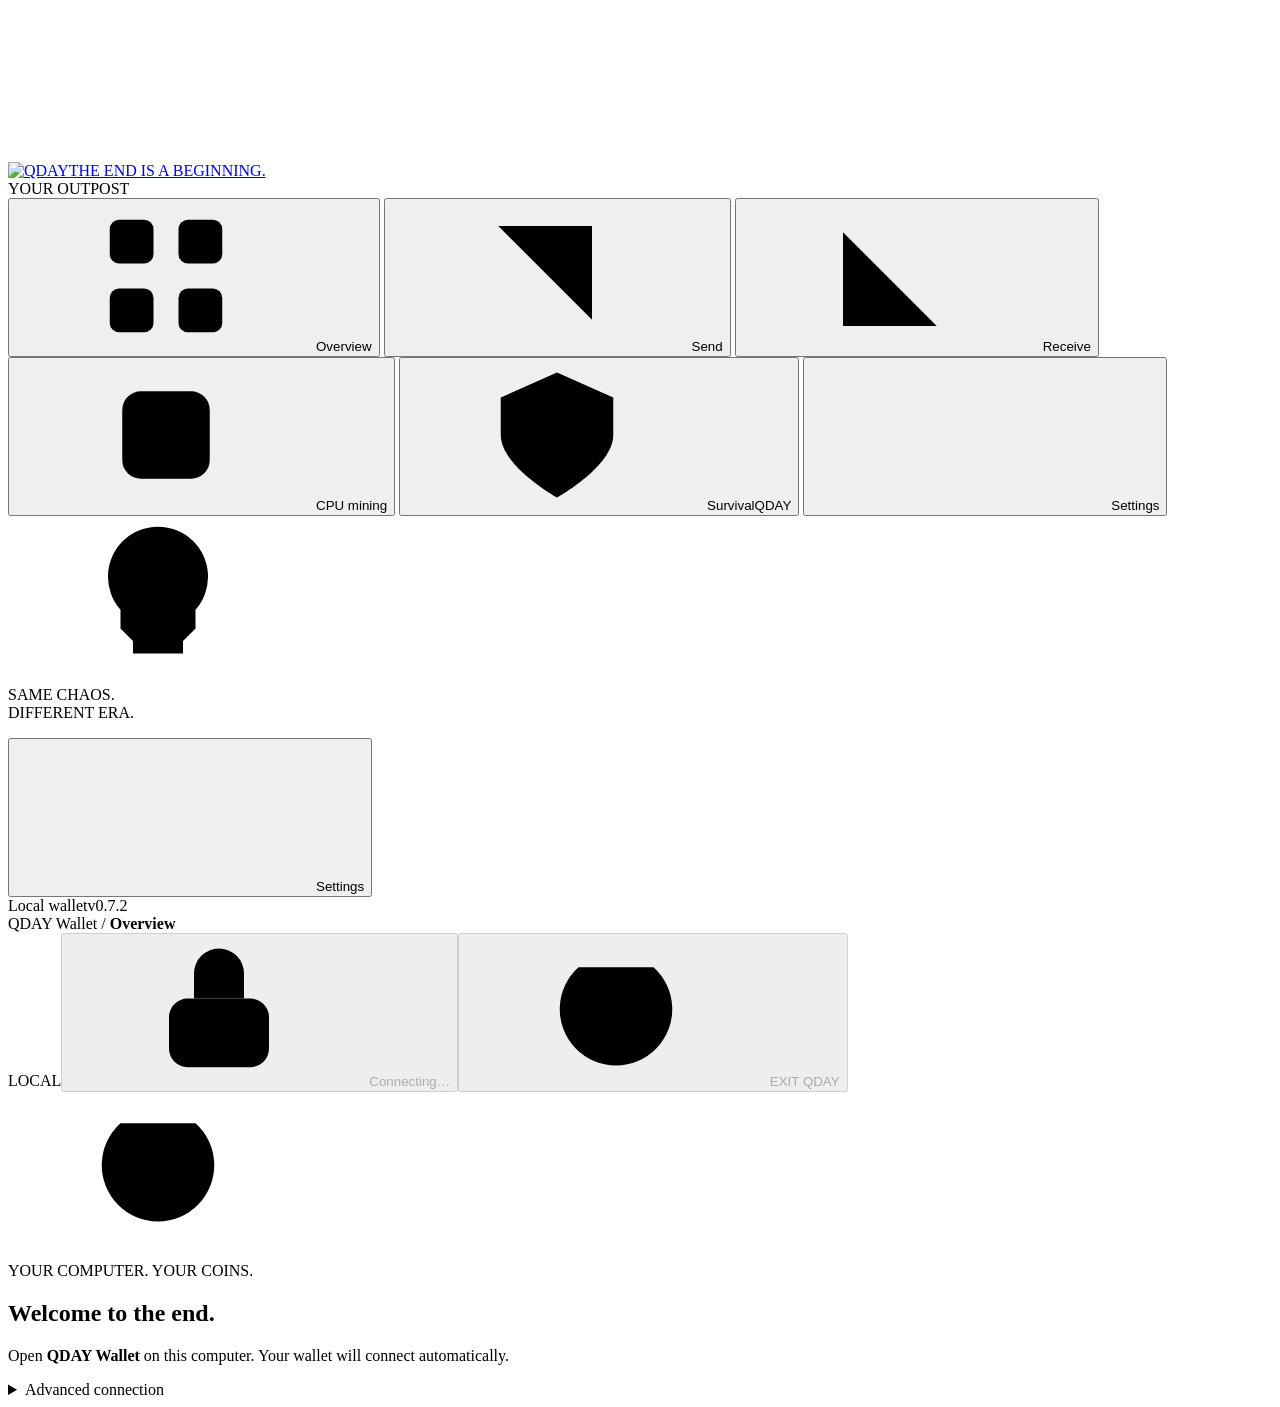
==== commit 09c13498: "Release v0.7.2" ====
--- a/node/qday/web/index.html
+++ b/node/qday/web/index.html
@@ -13,7 +13,7 @@
 <button class="nav-item" data-view="survival"><svg class="icon" aria-hidden="true"><use href="#i-shield"/></svg><span>Survival</span><span class="nav-tag">QDAY</span></button>
 <button class="nav-item mobile-settings" data-view="settings"><svg class="icon" aria-hidden="true"><use href="#i-settings"/></svg><span>Settings</span></button>
 </nav>
-<div class="sidebar-bottom"><div class="sidebar-motto"><svg class="icon" aria-hidden="true"><use href="#i-skull"/></svg><p>SAME CHAOS.<br>DIFFERENT ERA.</p></div><button class="nav-item" data-view="settings"><svg class="icon" aria-hidden="true"><use href="#i-settings"/></svg><span>Settings</span></button><div class="local-state"><span class="status-dot" id="connectionDot"></span><span id="connectionLabel">Local wallet</span><span class="version">v0.7.1</span></div></div>
+<div class="sidebar-bottom"><div class="sidebar-motto"><svg class="icon" aria-hidden="true"><use href="#i-skull"/></svg><p>SAME CHAOS.<br>DIFFERENT ERA.</p></div><button class="nav-item" data-view="settings"><svg class="icon" aria-hidden="true"><use href="#i-settings"/></svg><span>Settings</span></button><div class="local-state"><span class="status-dot" id="connectionDot"></span><span id="connectionLabel">Local wallet</span><span class="version">v0.7.2</span></div></div>
 </aside>
 <div class="workspace">
 <header class="topbar"><div class="breadcrumb">QDAY Wallet <span>/</span> <b id="pageName">Overview</b></div><div class="topbar-actions"><span class="network-badge"><span class="status-dot"></span><span id="network">LOCAL</span></span><button id="lock" class="icon-button" title="Connecting to local node" aria-label="Connecting to local node" aria-haspopup="dialog" disabled><svg class="icon" aria-hidden="true"><use id="lockIcon" href="#i-lock"/></svg><span id="lockText">Connecting…</span></button><button id="quit" class="secondary exit-button" title="Stop mining and shut down the local node" disabled><svg class="icon" aria-hidden="true"><use href="#i-power"/></svg> EXIT QDAY</button></div></header>
@@ -29,16 +29,16 @@
 <section id="miner" class="panel miner-panel"><div class="section-heading"><div class="title-with-icon"><span class="icon-tile"><svg class="icon" aria-hidden="true"><use href="#i-cpu"/></svg></span><div><h2>Put your CPU to work.</h2><p>BLAKE2b · native mining</p></div></div><span class="mode-badge" id="mode">STOP</span></div><div class="hash-heading"><div><strong id="hashrate">0</strong> <span>H/s</span></div><span class="muted"><b id="blocks">0</b> blocks this session</span></div><div class="hash-chart"><svg viewBox="0 0 600 58" preserveAspectRatio="none" role="img" aria-label="Your CPU hashrate samples over the last minute"><path class="chart-grid" d="M0 12H600M0 34H600M0 56H600"/><path id="hashArea" class="chart-area" d="M0 56H600V58H0Z"/><path id="hashLine" class="chart-line" d="M0 56H600"/></svg><div><span>60 SECONDS AGO</span><span>NOW</span></div></div><div class="mining-controls"><label class="thread-control" for="threads">CPU threads<input id="threads" type="number" min="1" step="1" value="1" aria-label="CPU threads"></label><button id="start" aria-describedby="miningNoticeText">MINE</button><button id="stop" class="secondary" disabled>STOP</button></div><div id="miningNotice" class="mining-notice" hidden><p id="miningNoticeText" role="status" aria-live="polite"></p><button id="miningWalletAction" class="text-button" type="button" hidden>Unlock wallet</button></div><details class="mining-parameters"><summary>Network mining parameters</summary><dl><div><dt>Block reward</dt><dd id="miningReward">8 QDAY + fees</dd></div><div><dt>Target block time</dt><dd id="miningInterval"></dd></div><div><dt>Current difficulty (expected hashes)</dt><dd id="miningDifficulty"></dd></div><div><dt>Difficulty adjustment</dt><dd id="miningAdjustment"></dd></div><div><dt>Reward maturity</dt><dd id="miningMaturity"></dd></div></dl></details><p id="activityNote" class="muted">Mining uses your CPU and electricity. Rewards mature after you find a block.</p></section>
 <section class="panel reserve-panel"><span class="icon-tile purple-tile"><svg class="icon" aria-hidden="true"><use href="#i-shield"/></svg></span><p class="eyebrow">BUILT FOR THE AFTERPARTY</p><h2>Your coins.<br>Your responsibility.</h2><p>After QDAY, your CPU renews your shields. Stay online. Defend what is yours.</p><button class="text-button" data-view="survival">Explore DEFEND <svg class="icon" aria-hidden="true"><use href="#i-arrow"/></svg></button><div class="reserve-note"><svg class="icon" aria-hidden="true"><use href="#i-check"/></svg> Hash-based reserve key from day one</div></section>
 </div></div>
-<div id="view-send" class="view" hidden><div class="page-intro"><div><h1>Send QDAY.</h1><p>A piece of the apocalypse, on its way.</p></div></div><div class="two-column"><section class="panel form-panel"><div class="section-heading"><h2>New transfer</h2><svg class="icon" aria-hidden="true"><use href="#i-send"/></svg></div><form id="sendForm"><label>Recipient address<input id="destination" placeholder="qday1…" autocomplete="off" spellcheck="false" required></label><label>Amount in QDAY<input id="amount" inputmode="decimal" placeholder="0.00" autocomplete="off" required></label><div class="form-summary"><span>Available balance</span><b data-balance>0 QDAY</b></div><div class="form-summary"><span>Network fee</span><b><span id="fee">0.001</span> QDAY</b></div><button id="send" class="full-width">Review transfer <svg class="icon" aria-hidden="true"><use href="#i-arrow"/></svg></button><p class="muted">Transfers become final through block confirmations. Sending also renews the recipient's shield.</p></form></section><aside class="panel quiet-panel"><span class="icon-tile"><svg class="icon" aria-hidden="true"><use href="#i-shield"/></svg></span><h2>Check twice.<br>Send once.</h2><p>Use a QDAY address from this network. Check the full address and amount before confirming.</p><p>Your seed phrase is never needed to receive a payment.</p></aside></div></div>
+<div id="view-send" class="view" hidden><div class="page-intro"><div><h1>Send QDAY.</h1><p>A piece of the apocalypse, on its way.</p></div></div><div class="two-column"><section class="panel form-panel"><div class="section-heading"><h2>New transfer</h2><svg class="icon" aria-hidden="true"><use href="#i-send"/></svg></div><form id="sendForm"><label>Recipient address<input id="destination" placeholder="qday1…" autocomplete="off" spellcheck="false" required></label><label>Amount in QDAY<input id="amount" inputmode="decimal" placeholder="0.00" autocomplete="off" required></label><div class="form-summary"><span>Available balance</span><b data-balance>0 QDAY</b></div><fieldset class="fee-control" data-fee="send" data-mode="auto"><legend>Network fee</legend><div class="fee-choices"><button type="button" data-fee-mode="auto" aria-pressed="true">Auto <span data-fee-auto>0.001 QDAY</span></button><button type="button" data-fee-mode="custom" aria-pressed="false">Custom</button></div><label data-fee-custom hidden>Fee in QDAY<input data-fee-input inputmode="decimal" placeholder="0.001" autocomplete="off" spellcheck="false" maxlength="80" disabled></label><p class="field-note" data-fee-note>Auto uses the standard wallet fee.</p></fieldset><button id="send" class="full-width">Review transfer <svg class="icon" aria-hidden="true"><use href="#i-arrow"/></svg></button><p class="muted">Transfers become final through block confirmations. Sending also renews the recipient's shield.</p></form></section><aside class="panel quiet-panel"><span class="icon-tile"><svg class="icon" aria-hidden="true"><use href="#i-shield"/></svg></span><h2>Check twice.<br>Send once.</h2><p>Use a QDAY address from this network. Check the full address and amount before confirming.</p><p>Your seed phrase is never needed to receive a payment.</p></aside></div></div>
 <div id="view-receive" class="view" hidden><div class="page-intro"><div><h1>Receive QDAY.</h1><p>Your address at the end of the world.</p></div></div><section class="panel receive-panel"><span class="icon-tile large-tile"><svg class="icon" aria-hidden="true"><use href="#i-receive"/></svg></span><h2>This is your outpost.</h2><p>Share this address to receive QDAY on <strong id="receiveNetwork">your network</strong>.</p><div class="address-box"><span class="eyebrow">YOUR PUBLIC ADDRESS</span><code id="address">Create a wallet to receive QDAY.</code></div><button id="copyAddress"><svg class="icon" aria-hidden="true"><use href="#i-copy"/></svg> Copy address</button><p class="muted">Your address is safe to share. Your seed phrase is not.</p></section></div>
 <div id="view-survival" class="view" hidden><div class="page-intro"><div><h1>The afterparty has rules.</h1><p>Everyone gets a million. Staying alive is your problem.</p></div></div><section class="survival-banner panel"><span class="survival-skull"><svg class="icon" aria-hidden="true"><use href="#i-skull"/></svg></span><div><p class="eyebrow" id="survivalEra">BEFORE QDAY</p><h2 id="survivalTitle">Mine while the keys still work.</h2><p id="survivalNote">QDAY starts when the network verifies a solution to its fixed Edwards25519 challenge. No news feed, admin switch or calendar date.</p></div></section><div class="survival-steps"><section class="panel"><span class="step-number">01 / THE BREAK</span><h2>Math writes the obituary.</h2><p>A valid cryptographic proof triggers QDAY after the activation delay. It demonstrates a solved challenge; it cannot identify whether the machine was quantum.</p></section><section class="panel"><span class="step-number">02 / THE SPLIT</span><h2>A million. Each.</h2><p>One old coin becomes 1,000,000 QDAY. Atomic balances and everyone's share of supply stay the same. It's a denomination change.</p></section><section class="panel"><span class="step-number">03 / THE AFTERLIFE</span><h2>Defend. Or decay.</h2><p>DEFEND renews shields with signed, work-backed transfers. Expired coins gradually burn. A confirmed renewal saves what remains.</p></section></div><section class="panel proof-panel" id="proofPanel">
 <div class="section-heading"><div><p class="eyebrow">GOT THE ANSWER?</p><h2>Submit the end of the world.</h2></div><span id="proofState" class="subtle-badge">AWAITING PROOF</span></div>
 <p>Verify your solution for free. Publishing sends a signed transaction to the mempool; peers relay it and a miner includes it in a block.</p>
 <div id="proofProgress" class="proof-progress" role="status" hidden></div>
 <details class="challenge-details"><summary>View this network's challenge</summary><p>Solve <code>x · G = C</code> on Edwards25519. Submit the nonzero canonical scalar <code>x</code> as 32 little-endian bytes in hexadecimal.</p><code id="challengePoint" class="address-box"></code><button id="copyChallenge" class="text-button" type="button"><svg class="icon" aria-hidden="true"><use href="#i-copy"/></svg> Copy challenge</button></details>
-<form id="proofForm"><label>Solution (witness)<textarea id="proofWitness" rows="2" minlength="64" maxlength="64" autocomplete="off" autocapitalize="none" spellcheck="false" placeholder="64 hexadecimal characters" required></textarea><span class="field-note">This is the challenge solution. Never enter your seed phrase or wallet keys here.</span></label><div class="proof-submit"><button id="verifyProof" type="submit">Verify &amp; review <svg class="icon" aria-hidden="true"><use href="#i-arrow"/></svg></button><span>Publication fee <b id="proofFee">1</b> QDAY</span></div></form>
+<form id="proofForm"><label>Solution (witness)<textarea id="proofWitness" rows="2" minlength="64" maxlength="64" autocomplete="off" autocapitalize="none" spellcheck="false" placeholder="64 hexadecimal characters" required></textarea><span class="field-note">This is the challenge solution. Never enter your seed phrase or wallet keys here.</span></label><fieldset class="fee-control" data-fee="proof" data-mode="auto"><legend>Network fee</legend><div class="fee-choices"><button type="button" data-fee-mode="auto" aria-pressed="true">Auto <span data-fee-auto>1 QDAY</span></button><button type="button" data-fee-mode="custom" aria-pressed="false">Custom</button></div><label data-fee-custom hidden>Fee in QDAY<input data-fee-input inputmode="decimal" placeholder="1" autocomplete="off" spellcheck="false" maxlength="80" disabled></label><p class="field-note" data-fee-note>Auto uses the standard wallet fee.</p></fieldset><div class="proof-submit"><button id="verifyProof" type="submit">Verify &amp; review <svg class="icon" aria-hidden="true"><use href="#i-arrow"/></svg></button><span>Minimum fee <b id="proofFee">1</b> QDAY</span></div></form>
 </section><section class="panel survival-action"><div><h2>Your CPU becomes life support.</h2><p>Keep the app online, your wallet unlocked and DEFEND running. Renewals pay a network fee. Your independent hash-based reserve key still authorizes spending.</p></div><button data-view="overview" data-focus="miner">Open CPU controls <svg class="icon" aria-hidden="true"><use href="#i-arrow"/></svg></button></section></div>
-<div id="view-settings" class="view" hidden><div class="page-intro"><div><h1>Your outpost. Your rules.</h1><p>Local keys. Local node. No account to ask for permission.</p></div></div><section class="panel recovery-settings"><div class="section-heading"><h2>Your seed phrase</h2><svg class="icon" aria-hidden="true"><use href="#i-lock"/></svg></div><p>One seed phrase. 24 words. The same keys and address, on any computer. Your wallet password only encrypts the wallet on this computer.</p><div class="recovery-actions"><article><span class="eyebrow">SAVE YOUR WORDS</span><h3>Export seed phrase</h3><p>View, copy or download your seed phrase. Your wallet password is required.</p><button id="openRecovery" class="secondary" type="button"><svg class="icon" aria-hidden="true"><use href="#i-receive"/></svg> Export seed phrase</button></article><article><span class="eyebrow">USE EXISTING WORDS</span><h3>Import seed phrase</h3><p>Use a saved phrase to switch to its wallet. This replaces the current wallet on this computer.</p><button id="openImport" class="secondary" type="button"><svg class="icon" aria-hidden="true"><use href="#i-arrow"/></svg> Import seed phrase</button></article></div></section><section class="panel burn-settings"><div class="section-heading"><h2>Burn QDAY</h2><svg class="icon" aria-hidden="true"><use href="#i-skull"/></svg></div><p>Permanently remove QDAY from the supply. Coins sent by a burn can never be spent or recovered.</p><form id="burnForm"><label for="burnAmount">Amount in QDAY<input id="burnAmount" inputmode="decimal" placeholder="0.00" autocomplete="off" required></label><div class="form-summary"><span>Available balance</span><b data-balance>0 QDAY</b></div><div class="form-summary"><span>Network fee</span><b><span id="burnFee">0.001</span> QDAY</b></div><button id="reviewBurn" class="danger" type="submit">Review burn</button><p class="field-note">The explorer removes confirmed burns from current supply.</p></form></section><section class="panel network-settings"><div class="section-heading"><h2>Network connections</h2><svg class="icon" aria-hidden="true"><use href="#i-shield"/></svg></div><div class="form-summary"><span>Peer connections</span><b id="networkPeers">Connecting…</b></div><div class="form-summary"><span>P2P listening port</span><b id="networkPort">—</b></div><div class="form-summary"><span>Incoming connections</span><b id="networkInbound">0</b></div><div class="form-summary"><span>Router mapping</span><b id="networkMapping">Checking…</b></div><p class="muted" id="networkMappingNote">Your wallet discovers peers through seeds, then releases them once other connections are stable.</p><p class="muted">Every peer connection sends and receives blocks and transactions. Mining works over outgoing connections too. To accept incoming connections through a VPN, the VPN must provide a forwarded port.</p></section><section class="panel peer-settings"><div class="section-heading"><h2>Add a peer</h2><svg class="icon" aria-hidden="true"><use href="#i-shield"/></svg></div><p>Connect directly to a QDAY node you know. Its address is saved for future connections.</p><form id="peerForm"><label for="peerAddress">Peer IP address and port</label><div class="peer-form-row"><input id="peerAddress" type="text" placeholder="203.0.113.10:19771" autocomplete="off" autocapitalize="none" spellcheck="false" maxlength="80" required><button id="addPeer" type="submit">Add peer</button></div><p class="field-note">IPv4: 203.0.113.10:19771 · IPv6: [2001:db8::10]:19771</p><p id="peerResult" class="dialog-message" role="status" aria-live="polite"></p></form></section><section class="panel settings-runtime"><h2>Running on your computer</h2><p>Closing the browser tab leaves QDAY running. STOP pauses mining and DEFEND. Locking also removes your unlocked keys from memory. Use EXIT QDAY in the top right to stop the node and close the app.</p><div class="restart-controls"><div><h3>Restart node</h3><p id="restartNote">Restart the local node and reopen the wallet.</p></div><button id="restart" class="secondary" type="button"><svg class="icon" aria-hidden="true"><use href="#i-power"/></svg> Restart node</button></div></section></div>
+<div id="view-settings" class="view" hidden><div class="page-intro"><div><h1>Your outpost. Your rules.</h1><p>Local keys. Local node. No account to ask for permission.</p></div></div><section class="panel recovery-settings"><div class="section-heading"><h2>Your seed phrase</h2><svg class="icon" aria-hidden="true"><use href="#i-lock"/></svg></div><p>One seed phrase. 24 words. The same keys and address, on any computer. Your wallet password only encrypts the wallet on this computer.</p><div class="recovery-actions"><article><span class="eyebrow">SAVE YOUR WORDS</span><h3>Export seed phrase</h3><p>View, copy or download your seed phrase. Your wallet password is required.</p><button id="openRecovery" class="secondary" type="button"><svg class="icon" aria-hidden="true"><use href="#i-receive"/></svg> Export seed phrase</button></article><article><span class="eyebrow">USE EXISTING WORDS</span><h3>Import seed phrase</h3><p>Use a saved phrase to switch to its wallet. This replaces the current wallet on this computer.</p><button id="openImport" class="secondary" type="button"><svg class="icon" aria-hidden="true"><use href="#i-arrow"/></svg> Import seed phrase</button></article></div></section><section class="panel burn-settings"><div class="section-heading"><h2>Burn QDAY</h2><svg class="icon" aria-hidden="true"><use href="#i-skull"/></svg></div><p>Permanently remove QDAY from the supply. Coins sent by a burn can never be spent or recovered.</p><form id="burnForm"><label for="burnAmount">Amount in QDAY<input id="burnAmount" inputmode="decimal" placeholder="0.00" autocomplete="off" required></label><div class="form-summary"><span>Available balance</span><b data-balance>0 QDAY</b></div><fieldset class="fee-control" data-fee="burn" data-mode="auto"><legend>Network fee</legend><div class="fee-choices"><button type="button" data-fee-mode="auto" aria-pressed="true">Auto <span data-fee-auto>0.001 QDAY</span></button><button type="button" data-fee-mode="custom" aria-pressed="false">Custom</button></div><label data-fee-custom hidden>Fee in QDAY<input data-fee-input inputmode="decimal" placeholder="0.001" autocomplete="off" spellcheck="false" maxlength="80" disabled></label><p class="field-note" data-fee-note>Auto uses the standard wallet fee.</p></fieldset><button id="reviewBurn" class="danger" type="submit">Review burn</button><p class="field-note">The explorer removes confirmed burns from current supply.</p></form></section><section class="panel network-settings"><div class="section-heading"><h2>Network connections</h2><svg class="icon" aria-hidden="true"><use href="#i-shield"/></svg></div><div class="form-summary"><span>Peer connections</span><b id="networkPeers">Connecting…</b></div><div class="form-summary"><span>P2P listening port</span><b id="networkPort">—</b></div><div class="form-summary"><span>Incoming connections</span><b id="networkInbound">0</b></div><div class="form-summary"><span>Router mapping</span><b id="networkMapping">Checking…</b></div><p class="muted" id="networkMappingNote">Your wallet discovers peers through seeds, then releases them once other connections are stable.</p><p id="networkRelayNotice" class="field-note" role="status" hidden></p><p class="muted">Every peer connection sends and receives blocks and transactions. Mining works over outgoing connections too. To accept incoming connections through a VPN, the VPN must provide a forwarded port.</p></section><section class="panel peer-settings"><div class="section-heading"><h2>Add a peer</h2><svg class="icon" aria-hidden="true"><use href="#i-shield"/></svg></div><p>Connect directly to a QDAY node you know. Its address is saved for future connections.</p><form id="peerForm"><label for="peerAddress">Peer IP address and port</label><div class="peer-form-row"><input id="peerAddress" type="text" placeholder="203.0.113.10:19771" autocomplete="off" autocapitalize="none" spellcheck="false" maxlength="80" required><button id="addPeer" type="submit">Add peer</button></div><p class="field-note">IPv4: 203.0.113.10:19771 · IPv6: [2001:db8::10]:19771</p><p id="peerResult" class="dialog-message" role="status" aria-live="polite"></p></form></section><section class="panel settings-runtime"><h2>Running on your computer</h2><p>Closing the browser tab leaves QDAY running. STOP pauses mining and DEFEND. Locking also removes your unlocked keys from memory. Use EXIT QDAY in the top right to stop the node and close the app.</p><div class="restart-controls"><div><h3>Restart node</h3><p id="restartNote">Restart the local node and reopen the wallet.</p></div><button id="restart" class="secondary" type="button"><svg class="icon" aria-hidden="true"><use href="#i-power"/></svg> Restart node</button></div></section></div>
 <footer class="statusbar"><div><span class="status-dot"></span><b id="sync">SYNCING</b><span class="footer-divider"></span><span>Block <b id="height">0</b></span><span>Peers <b id="peers">0</b></span></div><span>YOUR KEYS. YOUR COUNTDOWN.</span></footer>
 </div>
 <div id="closed" class="gate panel" hidden><div class="gate-icon"><svg class="icon" aria-hidden="true"><use href="#i-power"/></svg></div><div><p class="eyebrow">SEE YOU AT THE END</p><h1 id="closedTitle">Your outpost is offline.</h1><p id="closedNote">QDAY has stopped. You can close this tab. Open QDAY Wallet to come back.</p></div></div>
@@ -57,12 +57,12 @@
 </form></div></dialog>
 <dialog id="restartPrompt" aria-labelledby="restartTitle"><div class="dialog-content"><span class="icon-tile"><svg class="icon" aria-hidden="true"><use href="#i-power"/></svg></span><p class="eyebrow">BACK IN A MOMENT</p><h2 id="restartTitle">Restart the node?</h2><p>Mining and DEFEND will stop. Your wallet will reopen automatically in the browser. Enter your wallet password again to unlock it.</p><p>Your wallet, blockchain data and saved peers stay on this computer.</p><p class="dialog-message" role="status" aria-live="polite"></p><div class="dialog-actions"><button id="cancelRestart" class="secondary" type="button" autofocus>Cancel</button><button id="confirmRestart" type="button">Restart node</button></div></div></dialog>
 <dialog id="lockPrompt" aria-labelledby="lockTitle"><div class="dialog-content"><span class="icon-tile"><svg class="icon" aria-hidden="true"><use href="#i-unlock"/></svg></span><p class="eyebrow">YOU ARE IN CONTROL</p><h2 id="lockTitle">Lock your wallet?</h2><p>Mining and DEFEND will stop, and unlocked keys will be removed from memory. Your node will stay online.</p><p class="dialog-message" role="status" aria-live="polite"></p><div class="dialog-actions"><button id="cancelLock" class="secondary" type="button" autofocus>Cancel</button><button id="confirmLock" type="button"><svg class="icon" aria-hidden="true"><use href="#i-lock"/></svg> Lock wallet</button></div></div></dialog>
-<dialog id="unlock" aria-labelledby="unlockTitle" aria-describedby="unlockDescription"><div class="dialog-content"><div class="dialog-heading"><span class="icon-tile"><svg class="icon" aria-hidden="true"><use href="#i-lock"/></svg></span><button id="quitLocked" class="secondary exit-button" type="button" title="Shut down the local node"><svg class="icon" aria-hidden="true"><use href="#i-power"/></svg> EXIT QDAY</button></div><p class="eyebrow">WELCOME BACK, SURVIVOR</p><h2 id="unlockTitle">Unlock your wallet.</h2><p id="unlockDescription">Enter your wallet password to access your wallet. Mining and DEFEND are stopped.</p><form id="unlockForm"><label>Wallet password<input id="unlockPassword" type="password" autocomplete="current-password" placeholder="Wallet password" required autofocus></label><p class="dialog-message" role="status" aria-live="polite"></p><button class="full-width">Unlock wallet</button></form><form id="lockedRecoveryForm" hidden><label>Your 24-word seed phrase<textarea id="lockedSeed" rows="3" autocomplete="off" autocapitalize="none" spellcheck="false" placeholder="Enter all 24 words in their original order" required></textarea></label><label>New wallet password<input id="lockedNewPassword" type="password" minlength="12" autocomplete="new-password" placeholder="At least 12 characters" required></label><label>Confirm new password<input id="lockedConfirmPassword" type="password" minlength="12" autocomplete="new-password" placeholder="Enter your new password again" required></label><div class="import-warning"><b>This replaces the wallet stored on this computer.</b><p>The same seed phrase resets its password. A different seed phrase switches to that wallet and address. QDAY keeps no backup of the wallet being replaced.</p></div><p class="dialog-message" role="status" aria-live="polite"></p><button class="full-width" type="submit">Recover / import wallet</button></form><div class="unlock-recovery-actions"><button id="recoverLocked" class="text-button" type="button">Forgot your password? Use seed phrase</button><button id="backToUnlock" class="text-button" type="button" hidden>Back to password</button></div></div></dialog>
+<dialog id="unlock" aria-labelledby="unlockTitle" aria-describedby="unlockDescription"><div class="dialog-content"><div class="dialog-heading"><span class="icon-tile"><svg class="icon" aria-hidden="true"><use href="#i-lock"/></svg></span><button id="quitLocked" class="secondary exit-button" type="button" title="Shut down the local node"><svg class="icon" aria-hidden="true"><use href="#i-power"/></svg> EXIT QDAY</button></div><p class="eyebrow">WELCOME BACK, SURVIVOR</p><h2 id="unlockTitle">Unlock your wallet.</h2><p id="unlockDescription">Enter your wallet password to access your wallet. Mining and DEFEND are stopped.</p><p id="unlockConnection" class="field-note" role="status" hidden>Local node disconnected. Reconnecting…</p><form id="unlockForm"><label>Wallet password<input id="unlockPassword" type="password" autocomplete="current-password" placeholder="Wallet password" required autofocus></label><p class="dialog-message" role="status" aria-live="polite"></p><button class="full-width">Unlock wallet</button></form><form id="lockedRecoveryForm" hidden><label>Your 24-word seed phrase<textarea id="lockedSeed" rows="3" autocomplete="off" autocapitalize="none" spellcheck="false" placeholder="Enter all 24 words in their original order" required></textarea></label><label>New wallet password<input id="lockedNewPassword" type="password" minlength="12" autocomplete="new-password" placeholder="At least 12 characters" required></label><label>Confirm new password<input id="lockedConfirmPassword" type="password" minlength="12" autocomplete="new-password" placeholder="Enter your new password again" required></label><div class="import-warning"><b>This replaces the wallet stored on this computer.</b><p>The same seed phrase resets its password. A different seed phrase switches to that wallet and address. QDAY keeps no backup of the wallet being replaced.</p></div><p class="dialog-message" role="status" aria-live="polite"></p><button class="full-width" type="submit">Recover / import wallet</button></form><div class="unlock-recovery-actions"><button id="recoverLocked" class="text-button" type="button">Forgot your password? Use seed phrase</button><button id="backToUnlock" class="text-button" type="button" hidden>Back to password</button></div></div></dialog>
 <dialog id="backup" aria-labelledby="backupTitle"><div class="dialog-content"><span class="icon-tile"><svg class="icon" aria-hidden="true"><use href="#i-lock"/></svg></span><p class="eyebrow">THIS IS YOUR ONLY WAY BACK</p><h2 id="backupTitle">Save your seed phrase.</h2><p>Anyone with these words can spend your coins. Write them down and keep them offline. There is no password reset.</p><div id="phrase"></div><div class="backup-actions"><button id="copySeed" class="secondary" type="button"><svg class="icon" aria-hidden="true"><use href="#i-copy"/></svg> Copy words</button><button id="downloadSeed" class="secondary" type="button"><svg class="icon" aria-hidden="true"><use href="#i-receive"/></svg> Download .txt</button></div><p class="field-note">Copied words and downloaded files are not encrypted. Keep them private and offline.</p><p class="dialog-message" role="status" aria-live="polite"></p><button id="savedBackup" class="full-width">I saved my seed phrase <svg class="icon" aria-hidden="true"><use href="#i-check"/></svg></button></div></dialog>
 <dialog id="recoveryPrompt" aria-labelledby="recoveryTitle"><div class="dialog-content"><div class="dialog-heading"><span class="icon-tile"><svg class="icon" aria-hidden="true"><use href="#i-lock"/></svg></span><button id="cancelRecovery" class="text-button" type="button">Cancel</button></div><p class="eyebrow">YOUR WAY BACK</p><h2 id="recoveryTitle">Export seed phrase.</h2><p>Enter your wallet password to reveal your seed phrase. You can then copy them or download a text file.</p><form id="recoveryForm"><label>Wallet password<input id="recoveryPassword" type="password" autocomplete="current-password" placeholder="Your current wallet password" required></label><p class="dialog-message" role="status" aria-live="polite"></p><button class="full-width" type="submit">Show seed phrase <svg class="icon" aria-hidden="true"><use href="#i-arrow"/></svg></button></form></div></dialog>
 <dialog id="importWallet" aria-labelledby="importTitle"><div class="dialog-content"><div class="dialog-heading"><span class="icon-tile"><svg class="icon" aria-hidden="true"><use href="#i-lock"/></svg></span><button id="cancelImport" class="text-button" type="button">Cancel</button></div><p class="eyebrow">BACK FROM THE DEAD</p><h2 id="importTitle">Import seed phrase.</h2><p>Enter an existing QDAY seed phrase to open its wallet. Your keys and address are restored from these words.</p><div id="importWarning" class="import-warning"><b>This replaces your current wallet.</b><p>Save its seed phrase yourself before continuing. QDAY does not keep a backup. Importing does not transfer any coins.</p></div><form id="importForm"><label>Your 24-word seed phrase<textarea id="importPhrase" rows="3" autocomplete="off" autocapitalize="none" spellcheck="false" placeholder="Enter all 24 words in their original order" required></textarea></label><label>New wallet password<input id="importPassword" type="password" minlength="12" autocomplete="new-password" placeholder="At least 12 characters" required></label><label>Confirm new password<input id="importConfirm" type="password" minlength="12" autocomplete="new-password" placeholder="Enter your new password again" required></label><p class="dialog-message" role="status" aria-live="polite"></p><button id="importSubmit" class="full-width" type="submit">Import &amp; replace wallet <svg class="icon" aria-hidden="true"><use href="#i-arrow"/></svg></button></form></div></dialog>
-<dialog id="burnReview" aria-labelledby="burnReviewTitle"><div class="dialog-content"><span class="icon-tile danger-tile"><svg class="icon" aria-hidden="true"><use href="#i-skull"/></svg></span><p class="eyebrow danger-text">NO WAY BACK</p><h2 id="burnReviewTitle">Burn this QDAY forever?</h2><p class="review-amount danger-text"><span id="burnReviewAmount"></span> QDAY</p><p>This transaction sends the amount to the protocol's unspendable void address. Nobody can recover it.</p><div class="form-summary"><span>Network fee</span><b id="burnReviewFee"></b></div><label for="burnConfirmation">Type <b>BURN</b> to confirm<input id="burnConfirmation" autocomplete="off" autocapitalize="characters" spellcheck="false" placeholder="BURN" required></label><p class="dialog-message" role="status" aria-live="polite"></p><div class="dialog-actions"><button id="cancelBurn" class="secondary" type="button">Go back</button><button id="confirmBurn" class="danger" type="button" disabled>Burn forever</button></div></div></dialog>
-<dialog id="sendReview" aria-labelledby="reviewTitle"><div class="dialog-content"><p class="eyebrow">ONE LAST LOOK</p><h2 id="reviewTitle">Confirm your transfer.</h2><p class="review-amount"><span id="reviewAmount"></span> QDAY</p><label>To address<code id="reviewAddress" class="address-box"></code></label><div class="form-summary"><span>Network fee</span><b id="reviewFee"></b></div><p class="dialog-message" role="status" aria-live="polite"></p><div class="dialog-actions"><button id="cancelTransfer" class="secondary">Go back</button><button id="confirmTransfer">Confirm &amp; send <svg class="icon" aria-hidden="true"><use href="#i-send"/></svg></button></div></div></dialog>
+<dialog id="burnReview" aria-labelledby="burnReviewTitle"><div class="dialog-content"><span class="icon-tile danger-tile"><svg class="icon" aria-hidden="true"><use href="#i-skull"/></svg></span><p class="eyebrow danger-text">NO WAY BACK</p><h2 id="burnReviewTitle">Burn this QDAY forever?</h2><p class="review-amount danger-text"><span id="burnReviewAmount"></span> QDAY</p><p>This transaction sends the amount to the protocol's unspendable void address. Nobody can recover it.</p><div class="form-summary"><span>Network fee</span><b id="burnReviewFee"></b></div><div class="form-summary review-total"><span>Total deducted</span><b id="burnReviewTotal"></b></div><label for="burnConfirmation">Type <b>BURN</b> to confirm<input id="burnConfirmation" autocomplete="off" autocapitalize="characters" spellcheck="false" placeholder="BURN" required></label><p class="dialog-message" role="status" aria-live="polite"></p><div class="dialog-actions"><button id="cancelBurn" class="secondary" type="button">Go back</button><button id="confirmBurn" class="danger" type="button" disabled>Burn forever</button></div></div></dialog>
+<dialog id="sendReview" aria-labelledby="reviewTitle"><div class="dialog-content"><p class="eyebrow">ONE LAST LOOK</p><h2 id="reviewTitle">Confirm your transfer.</h2><p class="review-amount"><span id="reviewAmount"></span> QDAY</p><label>To address<code id="reviewAddress" class="address-box"></code></label><div class="form-summary"><span>Network fee</span><b id="reviewFee"></b></div><div class="form-summary review-total"><span>Total deducted</span><b id="reviewTotal"></b></div><p class="dialog-message" role="status" aria-live="polite"></p><div class="dialog-actions"><button id="cancelTransfer" class="secondary">Go back</button><button id="confirmTransfer">Confirm &amp; send <svg class="icon" aria-hidden="true"><use href="#i-send"/></svg></button></div></div></dialog>
 <dialog id="proofReview" aria-labelledby="proofReviewTitle"><div class="dialog-content"><span class="icon-tile purple-tile"><svg class="icon" aria-hidden="true"><use href="#i-skull"/></svg></span><p class="eyebrow">THE MATH CHECKS OUT</p><h2 id="proofReviewTitle">Publish the proof.</h2><p>The solution is valid for this network. Publication makes it public and pays the miner from your wallet.</p><div class="form-summary"><span>Network</span><b id="proofReviewNetwork"></b></div><div class="form-summary"><span>Transaction fee</span><b id="proofReviewFee"></b></div><div class="form-summary"><span>Activation delay after inclusion</span><b id="proofReviewDelay"></b></div><label>Verified solution<code id="proofReviewWitness" class="address-box"></code></label><p>Once confirmed, the proof schedules QDAY: the ×1,000,000 denomination and shield decay rules. Inclusion and activation follow the canonical chain.</p><p id="proofWalletNotice" class="notice" hidden>Unlock a funded, synchronized wallet to pay the publication fee.</p><p class="dialog-message" role="status" aria-live="polite"></p><div class="dialog-actions"><button id="cancelProof" class="secondary">Go back</button><button id="confirmProof">Pay &amp; publish <svg class="icon" aria-hidden="true"><use href="#i-send"/></svg></button></div></div></dialog>
 <div id="message" role="status" aria-live="polite" hidden><span id="messageText"></span><button id="dismissMessage" type="button" aria-label="Dismiss notification">×</button></div>
 </body></html>
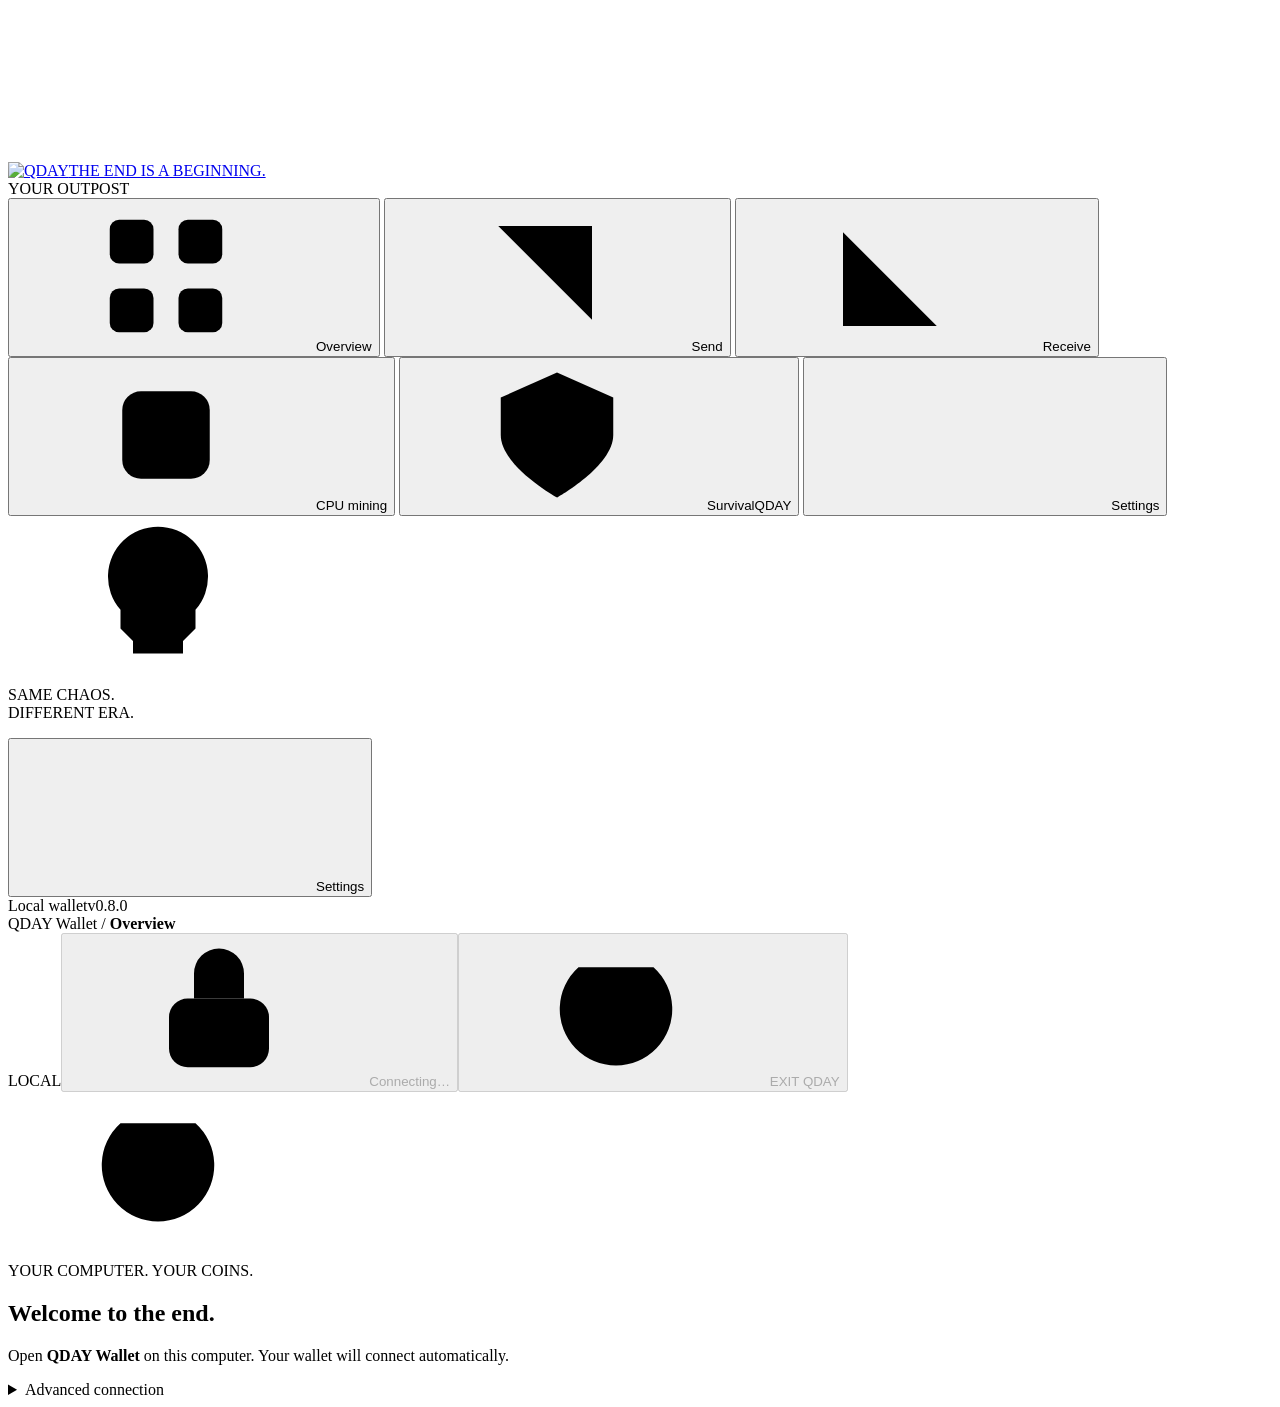
==== commit 0a15e202: "Release v0.8.0" ====
--- a/node/qday/web/index.html
+++ b/node/qday/web/index.html
@@ -13,7 +13,7 @@
 <button class="nav-item" data-view="survival"><svg class="icon" aria-hidden="true"><use href="#i-shield"/></svg><span>Survival</span><span class="nav-tag">QDAY</span></button>
 <button class="nav-item mobile-settings" data-view="settings"><svg class="icon" aria-hidden="true"><use href="#i-settings"/></svg><span>Settings</span></button>
 </nav>
-<div class="sidebar-bottom"><div class="sidebar-motto"><svg class="icon" aria-hidden="true"><use href="#i-skull"/></svg><p>SAME CHAOS.<br>DIFFERENT ERA.</p></div><button class="nav-item" data-view="settings"><svg class="icon" aria-hidden="true"><use href="#i-settings"/></svg><span>Settings</span></button><div class="local-state"><span class="status-dot" id="connectionDot"></span><span id="connectionLabel">Local wallet</span><span class="version">v0.7.2</span></div></div>
+<div class="sidebar-bottom"><div class="sidebar-motto"><svg class="icon" aria-hidden="true"><use href="#i-skull"/></svg><p>SAME CHAOS.<br>DIFFERENT ERA.</p></div><button class="nav-item" data-view="settings"><svg class="icon" aria-hidden="true"><use href="#i-settings"/></svg><span>Settings</span></button><div class="local-state"><span class="status-dot" id="connectionDot"></span><span id="connectionLabel">Local wallet</span><span class="version">v0.8.0</span></div></div>
 </aside>
 <div class="workspace">
 <header class="topbar"><div class="breadcrumb">QDAY Wallet <span>/</span> <b id="pageName">Overview</b></div><div class="topbar-actions"><span class="network-badge"><span class="status-dot"></span><span id="network">LOCAL</span></span><button id="lock" class="icon-button" title="Connecting to local node" aria-label="Connecting to local node" aria-haspopup="dialog" disabled><svg class="icon" aria-hidden="true"><use id="lockIcon" href="#i-lock"/></svg><span id="lockText">Connecting…</span></button><button id="quit" class="secondary exit-button" title="Stop mining and shut down the local node" disabled><svg class="icon" aria-hidden="true"><use href="#i-power"/></svg> EXIT QDAY</button></div></header>
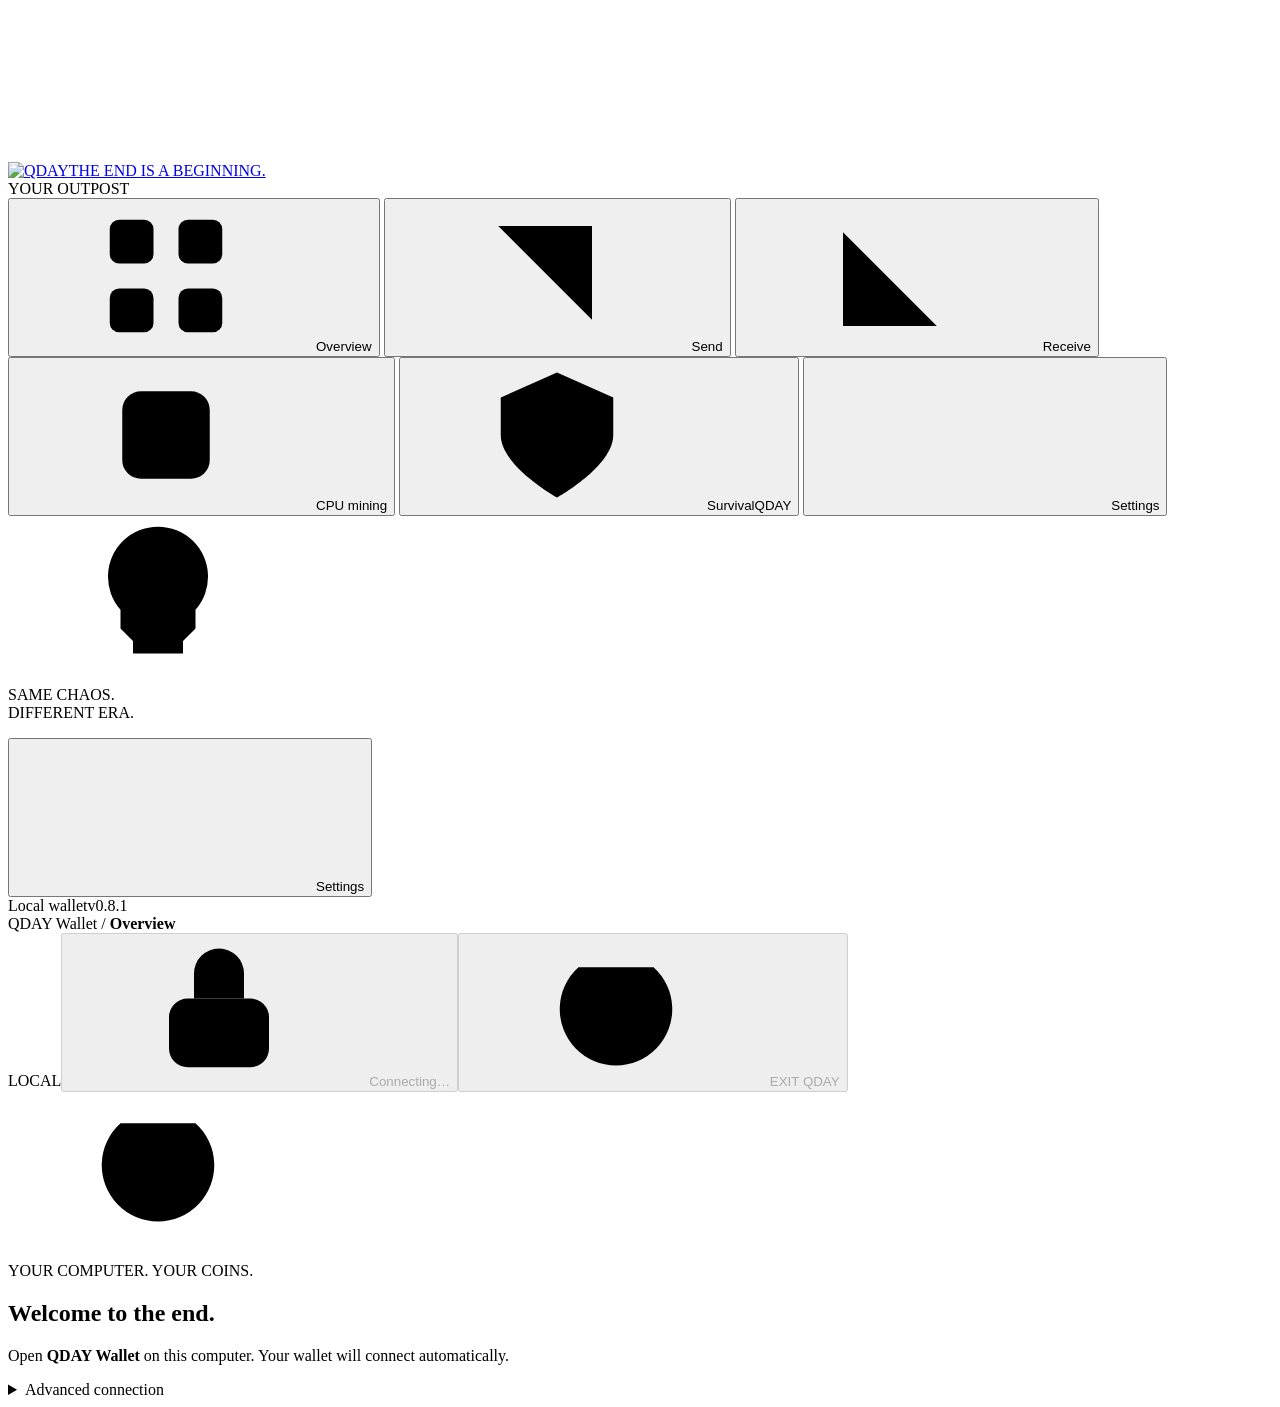
==== commit 0125550f: "Add public pool node API" ====
--- a/node/qday/web/index.html
+++ b/node/qday/web/index.html
@@ -13,7 +13,7 @@
 <button class="nav-item" data-view="survival"><svg class="icon" aria-hidden="true"><use href="#i-shield"/></svg><span>Survival</span><span class="nav-tag">QDAY</span></button>
 <button class="nav-item mobile-settings" data-view="settings"><svg class="icon" aria-hidden="true"><use href="#i-settings"/></svg><span>Settings</span></button>
 </nav>
-<div class="sidebar-bottom"><div class="sidebar-motto"><svg class="icon" aria-hidden="true"><use href="#i-skull"/></svg><p>SAME CHAOS.<br>DIFFERENT ERA.</p></div><button class="nav-item" data-view="settings"><svg class="icon" aria-hidden="true"><use href="#i-settings"/></svg><span>Settings</span></button><div class="local-state"><span class="status-dot" id="connectionDot"></span><span id="connectionLabel">Local wallet</span><span class="version">v0.8.0</span></div></div>
+<div class="sidebar-bottom"><div class="sidebar-motto"><svg class="icon" aria-hidden="true"><use href="#i-skull"/></svg><p>SAME CHAOS.<br>DIFFERENT ERA.</p></div><button class="nav-item" data-view="settings"><svg class="icon" aria-hidden="true"><use href="#i-settings"/></svg><span>Settings</span></button><div class="local-state"><span class="status-dot" id="connectionDot"></span><span id="connectionLabel">Local wallet</span><span class="version">v0.8.1</span></div></div>
 </aside>
 <div class="workspace">
 <header class="topbar"><div class="breadcrumb">QDAY Wallet <span>/</span> <b id="pageName">Overview</b></div><div class="topbar-actions"><span class="network-badge"><span class="status-dot"></span><span id="network">LOCAL</span></span><button id="lock" class="icon-button" title="Connecting to local node" aria-label="Connecting to local node" aria-haspopup="dialog" disabled><svg class="icon" aria-hidden="true"><use id="lockIcon" href="#i-lock"/></svg><span id="lockText">Connecting…</span></button><button id="quit" class="secondary exit-button" title="Stop mining and shut down the local node" disabled><svg class="icon" aria-hidden="true"><use href="#i-power"/></svg> EXIT QDAY</button></div></header>
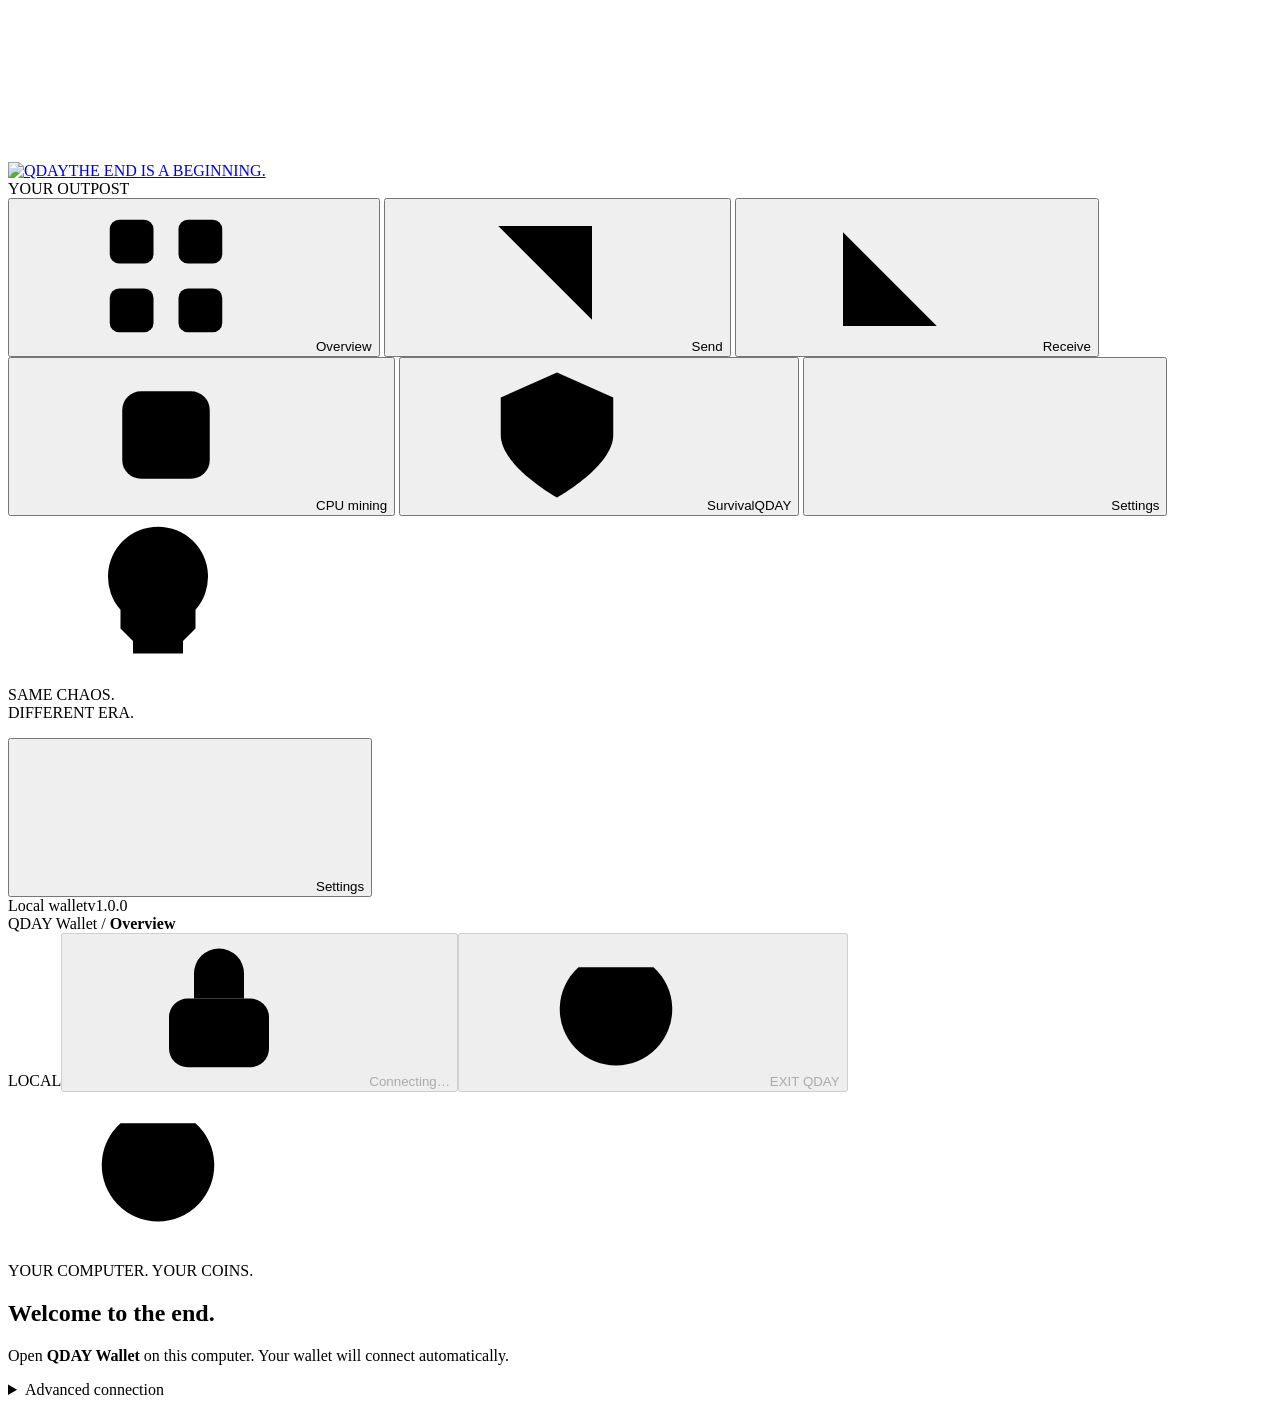
==== commit b8137a9e: "Schedule QDAY v1 activation at block 9100" ====
--- a/node/qday/web/index.html
+++ b/node/qday/web/index.html
@@ -13,7 +13,7 @@
 <button class="nav-item" data-view="survival"><svg class="icon" aria-hidden="true"><use href="#i-shield"/></svg><span>Survival</span><span class="nav-tag">QDAY</span></button>
 <button class="nav-item mobile-settings" data-view="settings"><svg class="icon" aria-hidden="true"><use href="#i-settings"/></svg><span>Settings</span></button>
 </nav>
-<div class="sidebar-bottom"><div class="sidebar-motto"><svg class="icon" aria-hidden="true"><use href="#i-skull"/></svg><p>SAME CHAOS.<br>DIFFERENT ERA.</p></div><button class="nav-item" data-view="settings"><svg class="icon" aria-hidden="true"><use href="#i-settings"/></svg><span>Settings</span></button><div class="local-state"><span class="status-dot" id="connectionDot"></span><span id="connectionLabel">Local wallet</span><span class="version">v0.8.1</span></div></div>
+<div class="sidebar-bottom"><div class="sidebar-motto"><svg class="icon" aria-hidden="true"><use href="#i-skull"/></svg><p>SAME CHAOS.<br>DIFFERENT ERA.</p></div><button class="nav-item" data-view="settings"><svg class="icon" aria-hidden="true"><use href="#i-settings"/></svg><span>Settings</span></button><div class="local-state"><span class="status-dot" id="connectionDot"></span><span id="connectionLabel">Local wallet</span><span class="version">v1.0.0</span></div></div>
 </aside>
 <div class="workspace">
 <header class="topbar"><div class="breadcrumb">QDAY Wallet <span>/</span> <b id="pageName">Overview</b></div><div class="topbar-actions"><span class="network-badge"><span class="status-dot"></span><span id="network">LOCAL</span></span><button id="lock" class="icon-button" title="Connecting to local node" aria-label="Connecting to local node" aria-haspopup="dialog" disabled><svg class="icon" aria-hidden="true"><use id="lockIcon" href="#i-lock"/></svg><span id="lockText">Connecting…</span></button><button id="quit" class="secondary exit-button" title="Stop mining and shut down the local node" disabled><svg class="icon" aria-hidden="true"><use href="#i-power"/></svg> EXIT QDAY</button></div></header>
@@ -25,13 +25,13 @@
 <section class="hero"><div class="hero-copy"><div class="eyebrow"><span class="short-line"></span>THE POW COIN WITH A DEADLINE</div><h2 id="headline">MINE TODAY.<br>WITNESS TOMORROW.</h2><p id="story">PQ day is inevitable.<br>You're celebrating it with us.</p><button class="text-button" data-view="survival">Meet your afterlife <svg class="icon" aria-hidden="true"><use href="#i-arrow"/></svg></button></div><div class="hero-caption">SAME MATH. NEW REALITY.</div></section>
 <div class="dashboard">
 <section class="panel balance-panel"><div class="section-heading"><span class="eyebrow">YOUR BALANCE</span><span class="subtle-badge">QDAY</span></div><div class="balance-line"><strong id="balance">—</strong><span>QDAY</span></div><p id="balanceNote" class="balance-caption" role="status" aria-live="polite">Calculating your balance…</p><div class="balance-actions"><button data-view="send"><svg class="icon" aria-hidden="true"><use href="#i-send"/></svg> Send</button><button class="secondary" data-view="receive"><svg class="icon" aria-hidden="true"><use href="#i-receive"/></svg> Receive</button></div><div class="balance-stats"><div><span><span class="tiny-dot gold"></span>Maturing</span><b id="immature">—</b></div><div><span><span class="tiny-dot purple"></span>Pending</span><b id="pending">—</b></div></div><p id="multiplier" class="notice" hidden>×1,000,000 denomination is live. Your share of supply stays the same; this does not multiply purchasing power.</p></section>
-<section class="panel canary-panel"><div class="section-heading"><span class="eyebrow">THE QDAY WATCH</span><svg class="icon" aria-hidden="true"><use href="#i-skull"/></svg></div><div class="watch-state"><span class="beacon"></span><span id="era">WAITING FOR THE END</span></div><h2 id="canaryHeadline">The keys are<br>still breathing.</h2><p id="canaryNote">The network is waiting for a verified break of its classical cryptographic challenge.</p><div class="watch-footer"><span class="muted">Your shield</span><b id="shield">BEFORE QDAY</b></div><button class="text-button" data-view="survival">How survival works <svg class="icon" aria-hidden="true"><use href="#i-arrow"/></svg></button></section>
+<section class="panel canary-panel"><div class="section-heading"><span class="eyebrow">THE PQ DAY WATCH</span><svg class="icon" aria-hidden="true"><use href="#i-skull"/></svg></div><div class="watch-state"><span class="beacon"></span><span id="era">WAITING FOR THE END</span></div><h2 id="canaryHeadline">The keys are<br>still breathing.</h2><p id="canaryNote">The network is waiting for a verified break of its classical cryptographic challenge.</p><div class="watch-footer"><span class="muted">Your shield</span><b id="shield">BEFORE PQ DAY</b></div><button class="text-button" data-view="survival">How survival works <svg class="icon" aria-hidden="true"><use href="#i-arrow"/></svg></button></section>
 <section id="miner" class="panel miner-panel"><div class="section-heading"><div class="title-with-icon"><span class="icon-tile"><svg class="icon" aria-hidden="true"><use href="#i-cpu"/></svg></span><div><h2>Put your CPU to work.</h2><p>BLAKE2b · native mining</p></div></div><span class="mode-badge" id="mode">STOP</span></div><div class="hash-heading"><div><strong id="hashrate">0</strong> <span>H/s</span></div><span class="muted"><b id="blocks">0</b> blocks this session</span></div><div class="hash-chart"><svg viewBox="0 0 600 58" preserveAspectRatio="none" role="img" aria-label="Your CPU hashrate samples over the last minute"><path class="chart-grid" d="M0 12H600M0 34H600M0 56H600"/><path id="hashArea" class="chart-area" d="M0 56H600V58H0Z"/><path id="hashLine" class="chart-line" d="M0 56H600"/></svg><div><span>60 SECONDS AGO</span><span>NOW</span></div></div><div class="mining-controls"><label class="thread-control" for="threads">CPU threads<input id="threads" type="number" min="1" step="1" value="1" aria-label="CPU threads"></label><button id="start" aria-describedby="miningNoticeText">MINE</button><button id="stop" class="secondary" disabled>STOP</button></div><div id="miningNotice" class="mining-notice" hidden><p id="miningNoticeText" role="status" aria-live="polite"></p><button id="miningWalletAction" class="text-button" type="button" hidden>Unlock wallet</button></div><details class="mining-parameters"><summary>Network mining parameters</summary><dl><div><dt>Block reward</dt><dd id="miningReward">8 QDAY + fees</dd></div><div><dt>Target block time</dt><dd id="miningInterval"></dd></div><div><dt>Current difficulty (expected hashes)</dt><dd id="miningDifficulty"></dd></div><div><dt>Difficulty adjustment</dt><dd id="miningAdjustment"></dd></div><div><dt>Reward maturity</dt><dd id="miningMaturity"></dd></div></dl></details><p id="activityNote" class="muted">Mining uses your CPU and electricity. Rewards mature after you find a block.</p></section>
-<section class="panel reserve-panel"><span class="icon-tile purple-tile"><svg class="icon" aria-hidden="true"><use href="#i-shield"/></svg></span><p class="eyebrow">BUILT FOR THE AFTERPARTY</p><h2>Your coins.<br>Your responsibility.</h2><p>After QDAY, your CPU renews your shields. Stay online. Defend what is yours.</p><button class="text-button" data-view="survival">Explore DEFEND <svg class="icon" aria-hidden="true"><use href="#i-arrow"/></svg></button><div class="reserve-note"><svg class="icon" aria-hidden="true"><use href="#i-check"/></svg> Hash-based reserve key from day one</div></section>
+<section class="panel reserve-panel"><span class="icon-tile purple-tile"><svg class="icon" aria-hidden="true"><use href="#i-shield"/></svg></span><p class="eyebrow">BUILT FOR THE AFTERPARTY</p><h2>Your coins.<br>Your responsibility.</h2><p>After PQ Day, your CPU renews your shields. Stay online. Defend what is yours.</p><button class="text-button" data-view="survival">Explore DEFEND <svg class="icon" aria-hidden="true"><use href="#i-arrow"/></svg></button><div class="reserve-note"><svg class="icon" aria-hidden="true"><use href="#i-check"/></svg> Hash-based reserve key from day one</div></section>
 </div></div>
 <div id="view-send" class="view" hidden><div class="page-intro"><div><h1>Send QDAY.</h1><p>A piece of the apocalypse, on its way.</p></div></div><div class="two-column"><section class="panel form-panel"><div class="section-heading"><h2>New transfer</h2><svg class="icon" aria-hidden="true"><use href="#i-send"/></svg></div><form id="sendForm"><label>Recipient address<input id="destination" placeholder="qday1…" autocomplete="off" spellcheck="false" required></label><label>Amount in QDAY<input id="amount" inputmode="decimal" placeholder="0.00" autocomplete="off" required></label><div class="form-summary"><span>Available balance</span><b data-balance>0 QDAY</b></div><fieldset class="fee-control" data-fee="send" data-mode="auto"><legend>Network fee</legend><div class="fee-choices"><button type="button" data-fee-mode="auto" aria-pressed="true">Auto <span data-fee-auto>0.001 QDAY</span></button><button type="button" data-fee-mode="custom" aria-pressed="false">Custom</button></div><label data-fee-custom hidden>Fee in QDAY<input data-fee-input inputmode="decimal" placeholder="0.001" autocomplete="off" spellcheck="false" maxlength="80" disabled></label><p class="field-note" data-fee-note>Auto uses the standard wallet fee.</p></fieldset><button id="send" class="full-width">Review transfer <svg class="icon" aria-hidden="true"><use href="#i-arrow"/></svg></button><p class="muted">Transfers become final through block confirmations. Sending also renews the recipient's shield.</p></form></section><aside class="panel quiet-panel"><span class="icon-tile"><svg class="icon" aria-hidden="true"><use href="#i-shield"/></svg></span><h2>Check twice.<br>Send once.</h2><p>Use a QDAY address from this network. Check the full address and amount before confirming.</p><p>Your seed phrase is never needed to receive a payment.</p></aside></div></div>
 <div id="view-receive" class="view" hidden><div class="page-intro"><div><h1>Receive QDAY.</h1><p>Your address at the end of the world.</p></div></div><section class="panel receive-panel"><span class="icon-tile large-tile"><svg class="icon" aria-hidden="true"><use href="#i-receive"/></svg></span><h2>This is your outpost.</h2><p>Share this address to receive QDAY on <strong id="receiveNetwork">your network</strong>.</p><div class="address-box"><span class="eyebrow">YOUR PUBLIC ADDRESS</span><code id="address">Create a wallet to receive QDAY.</code></div><button id="copyAddress"><svg class="icon" aria-hidden="true"><use href="#i-copy"/></svg> Copy address</button><p class="muted">Your address is safe to share. Your seed phrase is not.</p></section></div>
-<div id="view-survival" class="view" hidden><div class="page-intro"><div><h1>The afterparty has rules.</h1><p>Everyone gets a million. Staying alive is your problem.</p></div></div><section class="survival-banner panel"><span class="survival-skull"><svg class="icon" aria-hidden="true"><use href="#i-skull"/></svg></span><div><p class="eyebrow" id="survivalEra">BEFORE QDAY</p><h2 id="survivalTitle">Mine while the keys still work.</h2><p id="survivalNote">QDAY starts when the network verifies a solution to its fixed Edwards25519 challenge. No news feed, admin switch or calendar date.</p></div></section><div class="survival-steps"><section class="panel"><span class="step-number">01 / THE BREAK</span><h2>Math writes the obituary.</h2><p>A valid cryptographic proof triggers QDAY after the activation delay. It demonstrates a solved challenge; it cannot identify whether the machine was quantum.</p></section><section class="panel"><span class="step-number">02 / THE SPLIT</span><h2>A million. Each.</h2><p>One old coin becomes 1,000,000 QDAY. Atomic balances and everyone's share of supply stay the same. It's a denomination change.</p></section><section class="panel"><span class="step-number">03 / THE AFTERLIFE</span><h2>Defend. Or decay.</h2><p>DEFEND renews shields with signed, work-backed transfers. Expired coins gradually burn. A confirmed renewal saves what remains.</p></section></div><section class="panel proof-panel" id="proofPanel">
+<div id="view-survival" class="view" hidden><div class="page-intro"><div><h1>The afterparty has rules.</h1><p>Everyone gets a million. Staying alive is your problem.</p></div></div><section class="survival-banner panel"><span class="survival-skull"><svg class="icon" aria-hidden="true"><use href="#i-skull"/></svg></span><div><p class="eyebrow" id="survivalEra">BEFORE PQ DAY</p><h2 id="survivalTitle">Mine while the keys still work.</h2><p id="survivalNote">PQ Day starts when the network verifies a solution to its fixed Edwards25519 challenge. No news feed, admin switch or calendar date.</p></div></section><div class="survival-steps"><section class="panel"><span class="step-number">01 / THE BREAK</span><h2>Math writes the obituary.</h2><p>A valid cryptographic proof triggers PQ Day after the activation delay. It demonstrates a solved challenge; it cannot identify whether the machine was quantum.</p></section><section class="panel"><span class="step-number">02 / THE SPLIT</span><h2>A million. Each.</h2><p>One old coin becomes 1,000,000 QDAY. Atomic balances and everyone's share of supply stay the same. It's a denomination change.</p></section><section class="panel"><span class="step-number">03 / THE AFTERLIFE</span><h2>Defend. Or decay.</h2><p>DEFEND renews shields with signed, work-backed transfers. Expired coins gradually burn. A confirmed renewal saves what remains.</p></section></div><section class="panel proof-panel" id="proofPanel">
 <div class="section-heading"><div><p class="eyebrow">GOT THE ANSWER?</p><h2>Submit the end of the world.</h2></div><span id="proofState" class="subtle-badge">AWAITING PROOF</span></div>
 <p>Verify your solution for free. Publishing sends a signed transaction to the mempool; peers relay it and a miner includes it in a block.</p>
 <div id="proofProgress" class="proof-progress" role="status" hidden></div>
